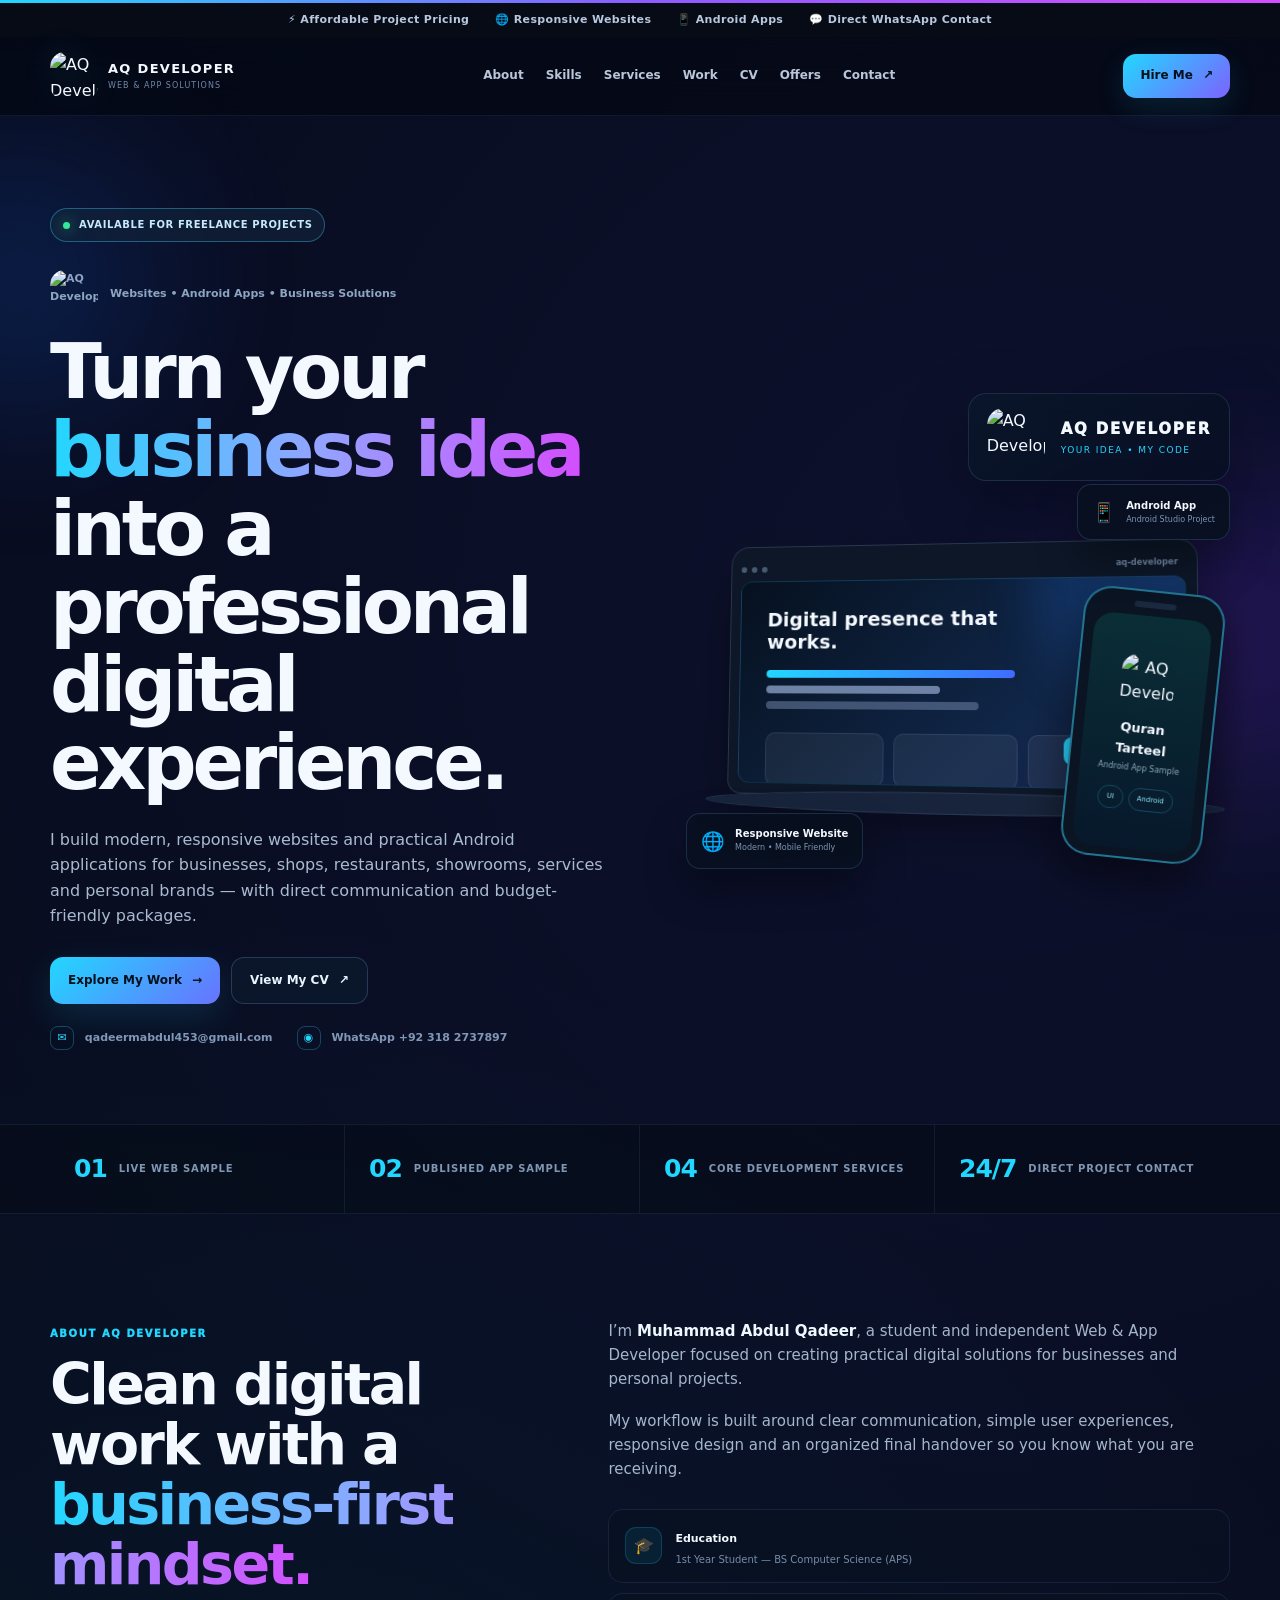
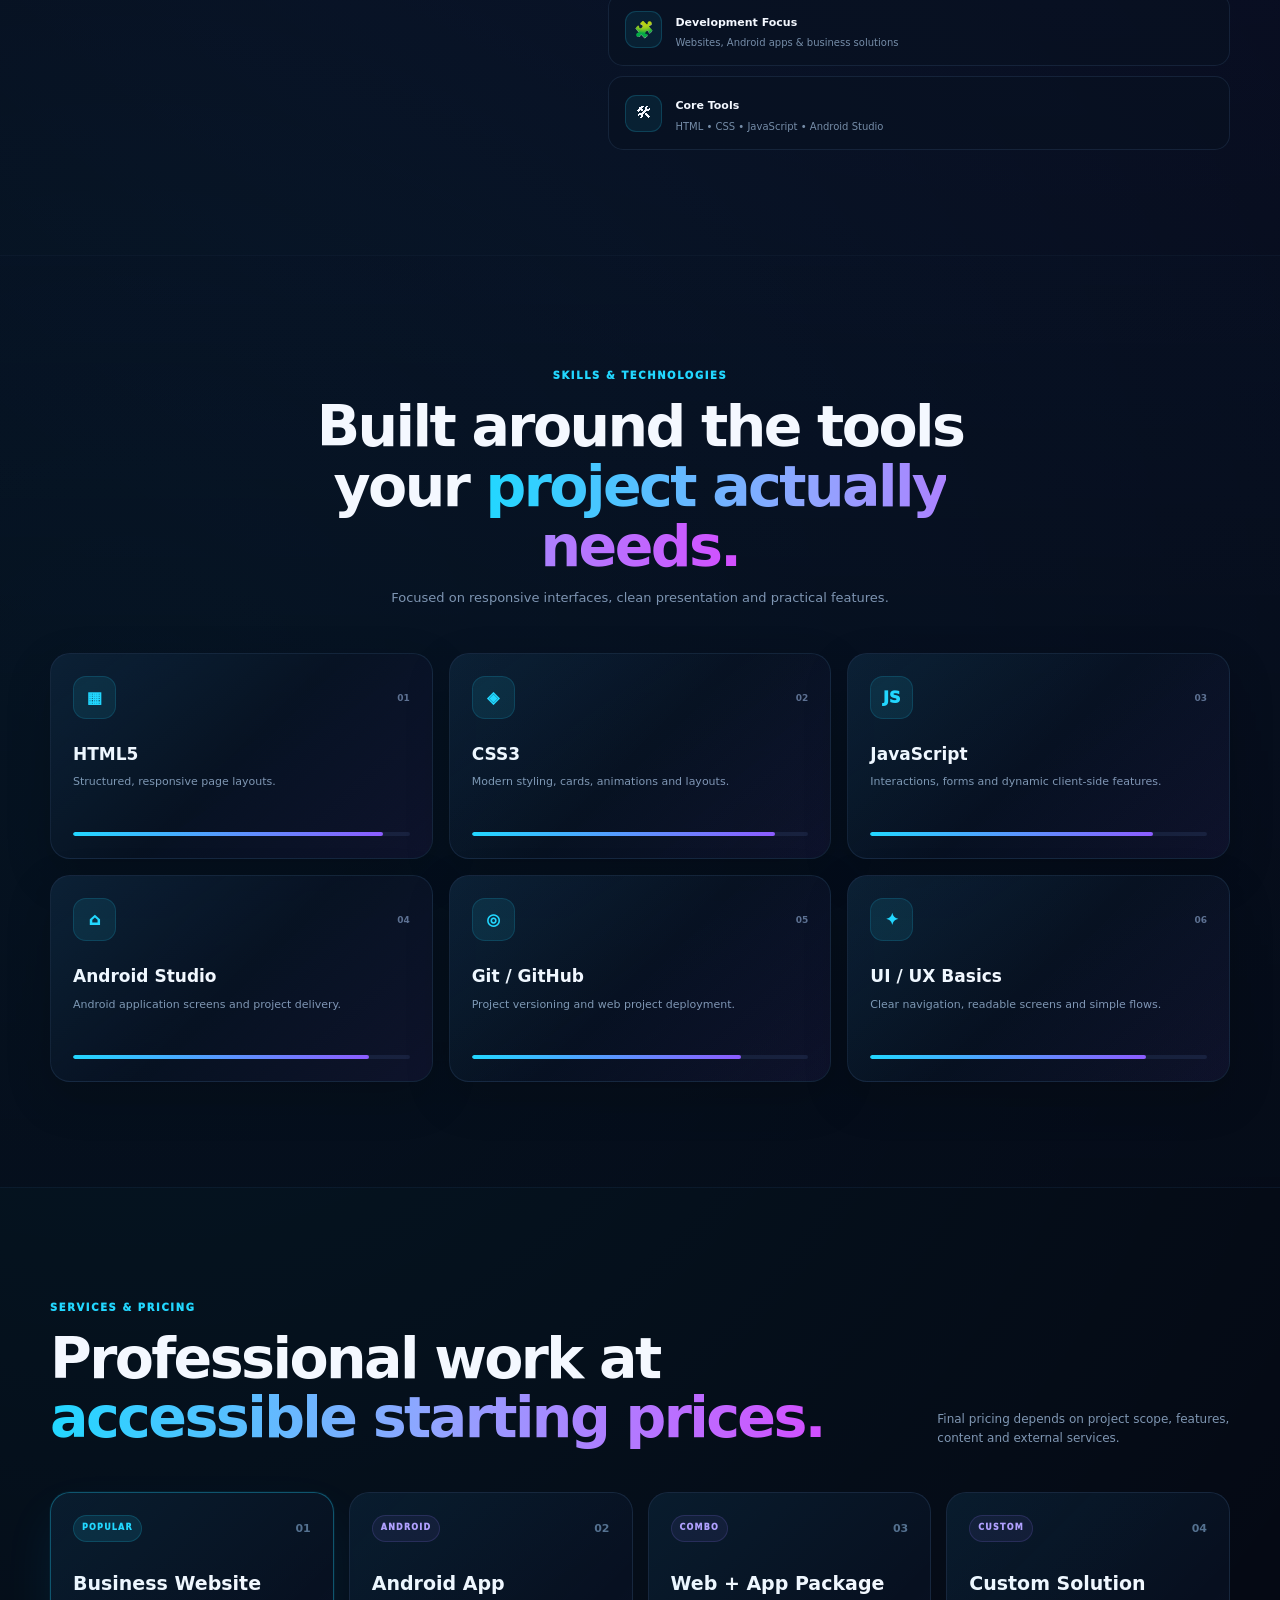
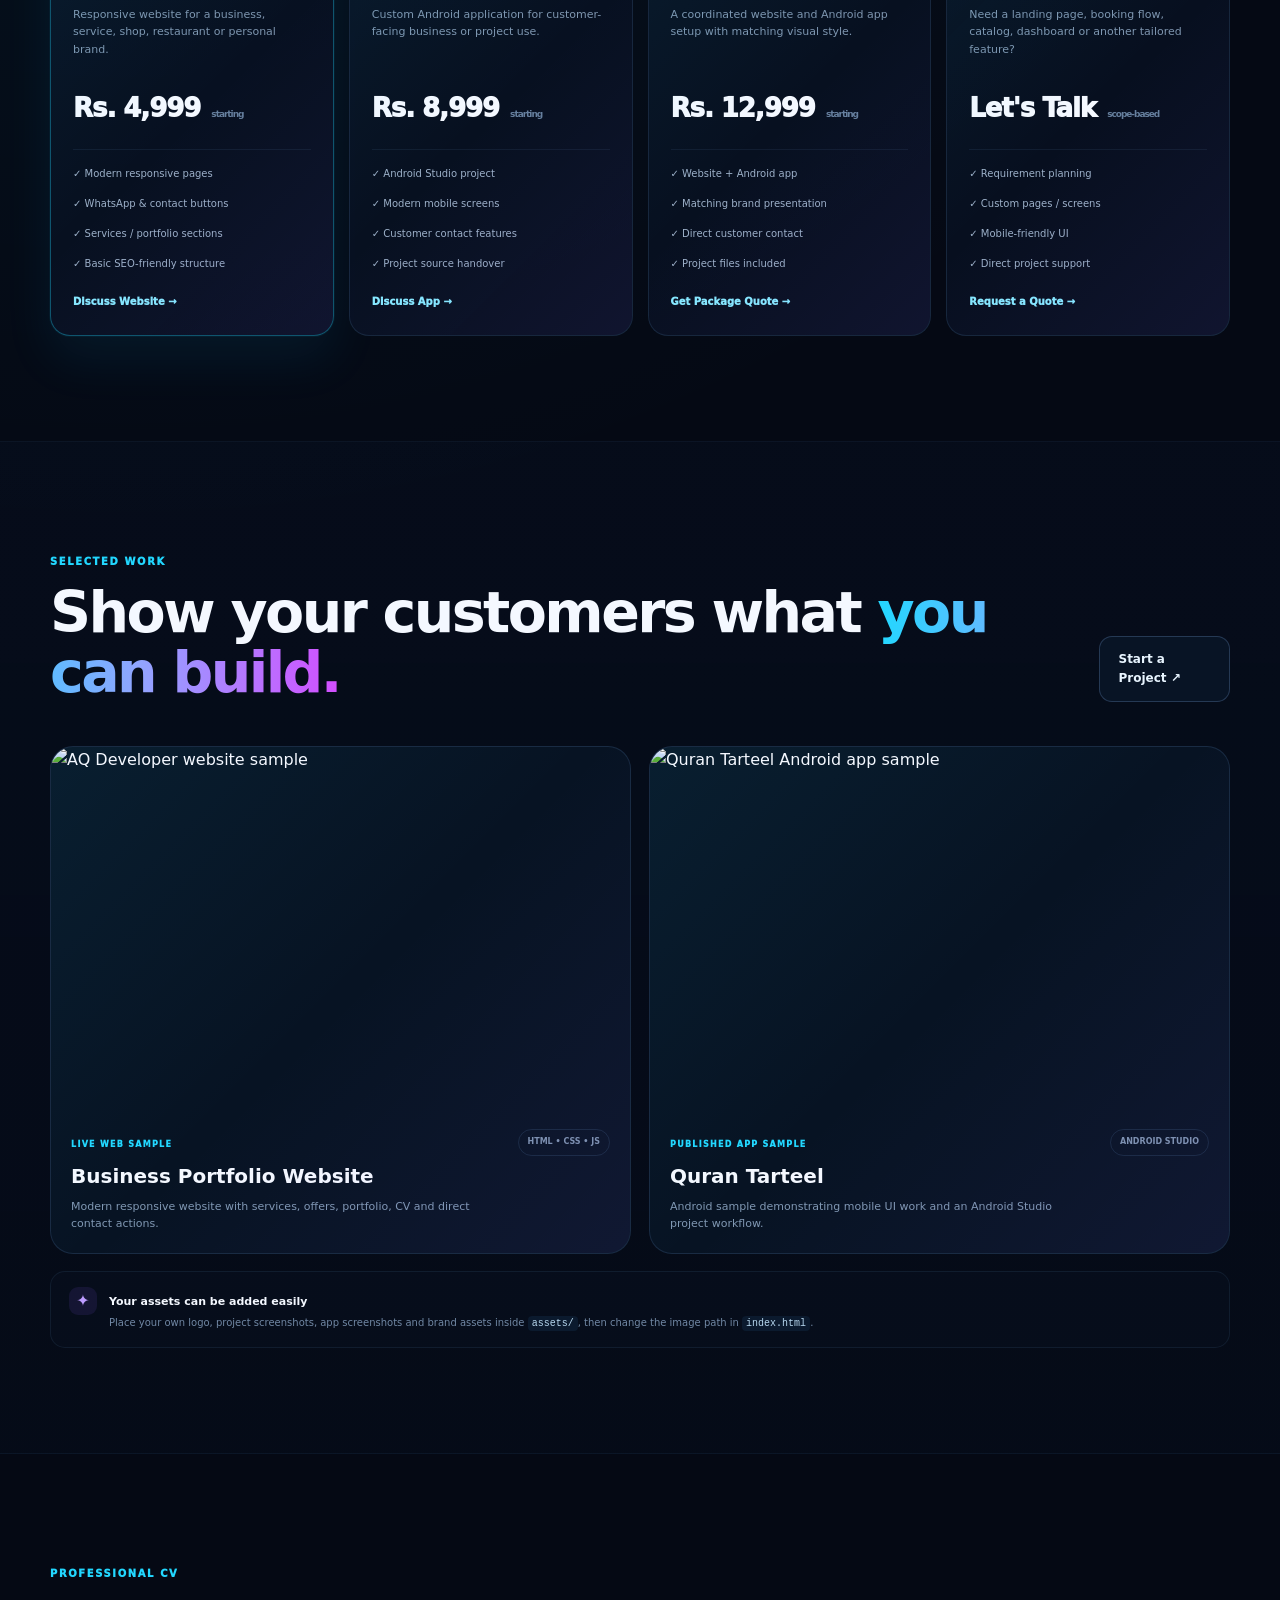
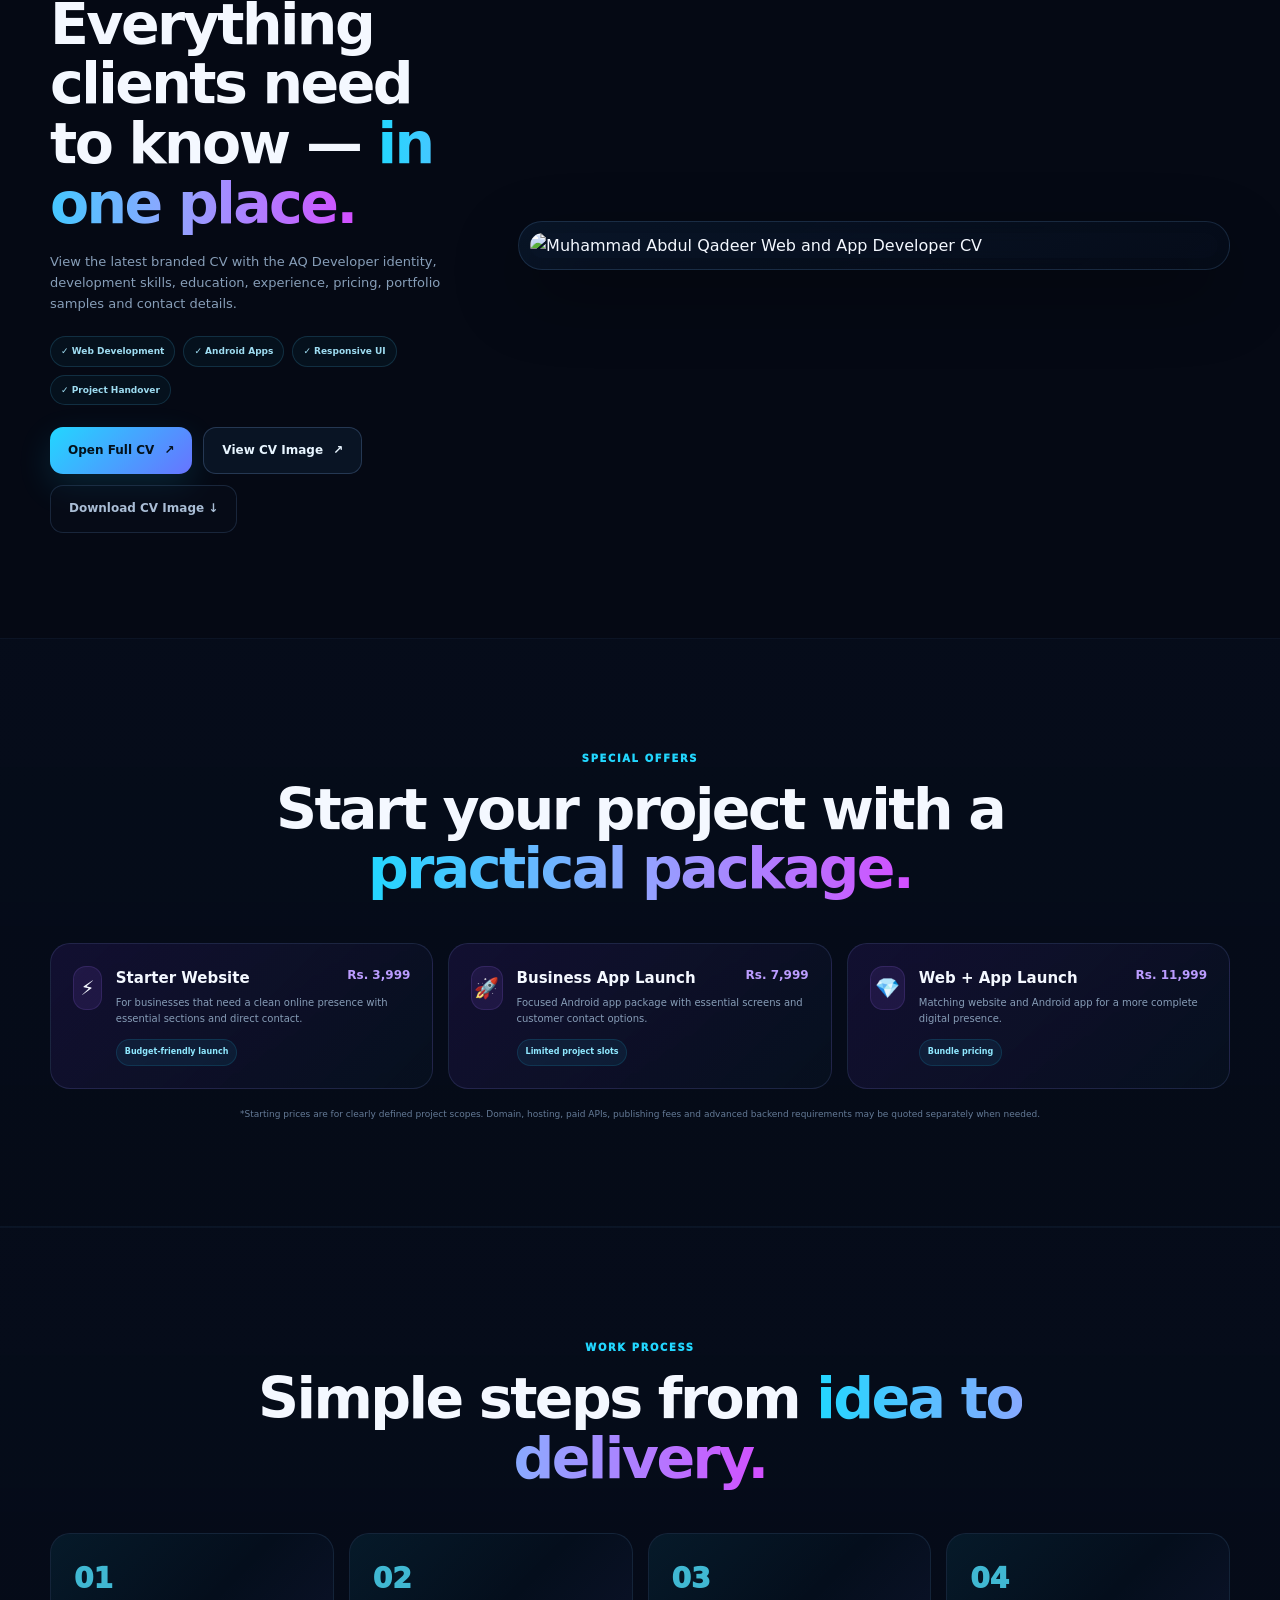
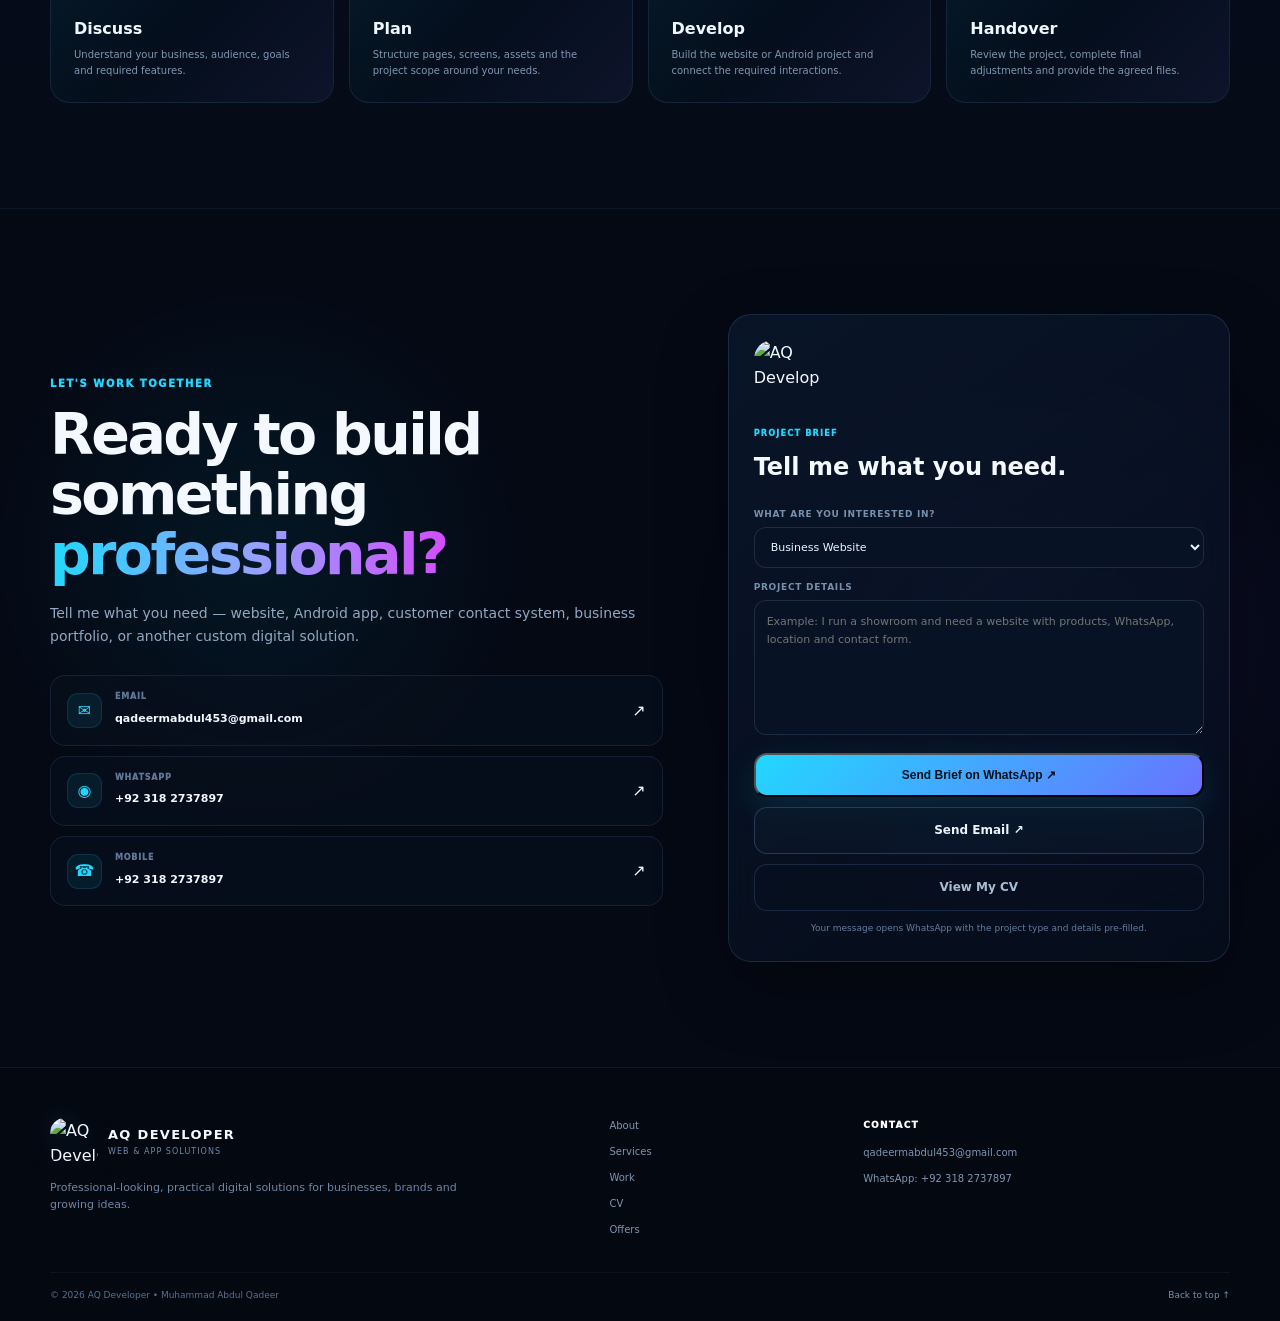
==== index.html @ 943f9ad9 "Add files via upload" ====
<!DOCTYPE html>
<html lang="en">
<head>
  <meta charset="UTF-8" />
  <meta name="viewport" content="width=device-width, initial-scale=1.0" />
  <meta name="description" content="Muhammad Abdul Qadeer — AQ Developer. Professional responsive websites and Android apps with affordable project packages and direct WhatsApp support." />
  <meta name="theme-color" content="#050914" />
  <meta property="og:title" content="AQ Developer | Web & App Development" />
  <meta property="og:description" content="Responsive websites, Android apps, business solutions and affordable project packages." />
  <title>AQ Developer | Web & App Development</title>
  <link rel="icon" type="image/svg+xml" href="assets/favicon.svg" />
  <link rel="stylesheet" href="styles.css" />
</head>
<body>
  <div class="ambient ambient-a"></div>
  <div class="ambient ambient-b"></div>

  <div class="top-strip">
    <div class="container top-strip-inner">
      <span>⚡ Affordable Project Pricing</span>
      <span>🌐 Responsive Websites</span>
      <span>📱 Android Apps</span>
      <span>💬 Direct WhatsApp Contact</span>
    </div>
  </div>

  <header class="site-header" id="top">
    <div class="container nav-wrap">
      <a class="brand" href="#top" aria-label="AQ Developer home">
        <img class="brand-logo" src="assets/aq-developer-logo.png" alt="AQ Developer logo" />
        <span class="brand-text"><strong>AQ DEVELOPER</strong><small>WEB & APP SOLUTIONS</small></span>
      </a>
      <button class="menu-toggle" id="menuToggle" aria-label="Open navigation" aria-expanded="false">☰</button>
      <nav class="nav" id="nav" aria-label="Primary navigation">
        <a href="#about">About</a>
        <a href="#skills">Skills</a>
        <a href="#services">Services</a>
        <a href="#work">Work</a>
        <a href="#cv">CV</a>
        <a href="#offers">Offers</a>
        <a href="#contact">Contact</a>
      </nav>
      <a class="nav-cta" href="https://wa.me/923182737897?text=Hello%20Muhammad%20Abdul%20Qadeer%2C%20I%20am%20interested%20in%20your%20web%20or%20app%20development%20services." target="_blank" rel="noopener">Hire Me <span>↗</span></a>
    </div>
  </header>

  <main>
    <section class="hero section-pad">
      <div class="container hero-grid">
        <div class="hero-copy reveal">
          <div class="eyebrow"><span class="status-dot"></span> Available for freelance projects</div>
          <div class="hero-brandline"><img src="assets/aq-developer-logo.png" alt="AQ Developer" /><span>Websites • Android Apps • Business Solutions</span></div>
          <h1>Turn your <span>business idea</span> into a professional digital experience.</h1>
          <p class="hero-text">I build modern, responsive websites and practical Android applications for businesses, shops, restaurants, showrooms, services and personal brands — with direct communication and budget-friendly packages.</p>
          <div class="hero-actions">
            <a class="btn btn-primary" href="#work">Explore My Work <span>→</span></a>
            <a class="btn btn-secondary" href="cv.html">View My CV <span>↗</span></a>
          </div>
          <div class="hero-contact-row">
            <a href="mailto:qadeermabdul453@gmail.com"><span class="mini-icon">✉</span> qadeermabdul453@gmail.com</a>
            <a href="https://wa.me/923182737897" target="_blank" rel="noopener"><span class="mini-icon">◉</span> WhatsApp +92 318 2737897</a>
          </div>
        </div>

        <div class="hero-visual reveal delay-1">
          <div class="hero-logo-card glass">
            <img src="assets/aq-developer-logo.png" alt="AQ Developer Logo" />
            <div><span>AQ DEVELOPER</span><small>YOUR IDEA • MY CODE</small></div>
          </div>
          <div class="device-stage">
            <div class="laptop">
              <div class="laptop-top"><span></span><span></span><span></span><b>aq-developer</b></div>
              <div class="laptop-screen">
                <div class="screen-heading">Digital presence that works.</div>
                <div class="screen-lines"><i></i><i></i><i></i></div>
                <div class="screen-cards"><b></b><b></b><b></b></div>
                <div class="screen-button">START PROJECT</div>
              </div>
            </div>
            <div class="phone">
              <div class="phone-speaker"></div>
              <div class="phone-screen">
                <img src="assets/aq-developer-logo.png" alt="AQ Developer" />
                <strong>Quran Tarteel</strong>
                <small>Android App Sample</small>
                <div class="phone-pills"><span>UI</span><span>Android</span></div>
              </div>
            </div>
          </div>
          <div class="floating-card fc-one"><span>🌐</span><div><b>Responsive Website</b><small>Modern • Mobile Friendly</small></div></div>
          <div class="floating-card fc-two"><span>📱</span><div><b>Android App</b><small>Android Studio Project</small></div></div>
        </div>
      </div>
    </section>

    <section class="quick-stats">
      <div class="container stat-grid">
        <div class="stat reveal"><strong>01</strong><span>Live Web Sample</span></div>
        <div class="stat reveal"><strong>02</strong><span>Published App Sample</span></div>
        <div class="stat reveal"><strong>04</strong><span>Core Development Services</span></div>
        <div class="stat reveal"><strong>24/7</strong><span>Direct Project Contact</span></div>
      </div>
    </section>

    <section class="section-pad" id="about">
      <div class="container split-grid">
        <div class="section-heading reveal">
          <span class="kicker">ABOUT AQ DEVELOPER</span>
          <h2>Clean digital work with a <span>business-first mindset.</span></h2>
        </div>
        <div class="about-copy reveal delay-1">
          <p>I’m <strong>Muhammad Abdul Qadeer</strong>, a student and independent Web & App Developer focused on creating practical digital solutions for businesses and personal projects.</p>
          <p>My workflow is built around clear communication, simple user experiences, responsive design and an organized final handover so you know what you are receiving.</p>
          <div class="mini-cards">
            <article><span>🎓</span><div><b>Education</b><small>1st Year Student — BS Computer Science (APS)</small></div></article>
            <article><span>🧩</span><div><b>Development Focus</b><small>Websites, Android apps & business solutions</small></div></article>
            <article><span>🛠</span><div><b>Core Tools</b><small>HTML • CSS • JavaScript • Android Studio</small></div></article>
          </div>
        </div>
      </div>
    </section>

    <section class="section-pad alt-section" id="skills">
      <div class="container">
        <div class="center-heading reveal"><span class="kicker">SKILLS & TECHNOLOGIES</span><h2>Built around the tools your <span>project actually needs.</span></h2><p>Focused on responsive interfaces, clean presentation and practical features.</p></div>
        <div class="tech-grid">
          <article class="tech-card reveal"><div class="tech-top"><span class="tech-symbol">▦</span><span class="tech-label">01</span></div><h3>HTML5</h3><p>Structured, responsive page layouts.</p><div class="progress"><span style="width:92%"></span></div></article>
          <article class="tech-card reveal delay-1"><div class="tech-top"><span class="tech-symbol">◈</span><span class="tech-label">02</span></div><h3>CSS3</h3><p>Modern styling, cards, animations and layouts.</p><div class="progress"><span style="width:90%"></span></div></article>
          <article class="tech-card reveal delay-2"><div class="tech-top"><span class="tech-symbol">JS</span><span class="tech-label">03</span></div><h3>JavaScript</h3><p>Interactions, forms and dynamic client-side features.</p><div class="progress"><span style="width:84%"></span></div></article>
          <article class="tech-card reveal"><div class="tech-top"><span class="tech-symbol">⌂</span><span class="tech-label">04</span></div><h3>Android Studio</h3><p>Android application screens and project delivery.</p><div class="progress"><span style="width:88%"></span></div></article>
          <article class="tech-card reveal delay-1"><div class="tech-top"><span class="tech-symbol">◎</span><span class="tech-label">05</span></div><h3>Git / GitHub</h3><p>Project versioning and web project deployment.</p><div class="progress"><span style="width:80%"></span></div></article>
          <article class="tech-card reveal delay-2"><div class="tech-top"><span class="tech-symbol">✦</span><span class="tech-label">06</span></div><h3>UI / UX Basics</h3><p>Clear navigation, readable screens and simple flows.</p><div class="progress"><span style="width:82%"></span></div></article>
        </div>
      </div>
    </section>

    <section class="section-pad" id="services">
      <div class="container">
        <div class="section-row reveal"><div><span class="kicker">SERVICES & PRICING</span><h2>Professional work at <span>accessible starting prices.</span></h2></div><p>Final pricing depends on project scope, features, content and external services.</p></div>
        <div class="pricing-grid">
          <article class="price-card featured reveal"><div class="price-top"><span class="price-badge">POPULAR</span><div class="service-number">01</div></div><h3>Business Website</h3><p>Responsive website for a business, service, shop, restaurant or personal brand.</p><div class="price">Rs. 4,999 <small>starting</small></div><ul><li>✓ Modern responsive pages</li><li>✓ WhatsApp & contact buttons</li><li>✓ Services / portfolio sections</li><li>✓ Basic SEO-friendly structure</li></ul><a class="text-link" href="#contact">Discuss Website →</a></article>
          <article class="price-card reveal delay-1"><div class="price-top"><span class="price-badge neutral">ANDROID</span><div class="service-number">02</div></div><h3>Android App</h3><p>Custom Android application for customer-facing business or project use.</p><div class="price">Rs. 8,999 <small>starting</small></div><ul><li>✓ Android Studio project</li><li>✓ Modern mobile screens</li><li>✓ Customer contact features</li><li>✓ Project source handover</li></ul><a class="text-link" href="#contact">Discuss App →</a></article>
          <article class="price-card reveal delay-2"><div class="price-top"><span class="price-badge neutral">COMBO</span><div class="service-number">03</div></div><h3>Web + App Package</h3><p>A coordinated website and Android app setup with matching visual style.</p><div class="price">Rs. 12,999 <small>starting</small></div><ul><li>✓ Website + Android app</li><li>✓ Matching brand presentation</li><li>✓ Direct customer contact</li><li>✓ Project files included</li></ul><a class="text-link" href="#contact">Get Package Quote →</a></article>
          <article class="price-card reveal"><div class="price-top"><span class="price-badge neutral">CUSTOM</span><div class="service-number">04</div></div><h3>Custom Solution</h3><p>Need a landing page, booking flow, catalog, dashboard or another tailored feature?</p><div class="price">Let's Talk <small>scope-based</small></div><ul><li>✓ Requirement planning</li><li>✓ Custom pages / screens</li><li>✓ Mobile-friendly UI</li><li>✓ Direct project support</li></ul><a class="text-link" href="#contact">Request a Quote →</a></article>
        </div>
      </div>
    </section>

    <section class="section-pad alt-section" id="work">
      <div class="container">
        <div class="section-row reveal"><div><span class="kicker">SELECTED WORK</span><h2>Show your customers what <span>you can build.</span></h2></div><a class="btn btn-secondary" href="#contact">Start a Project ↗</a></div>
        <div class="project-grid">
          <article class="project-card reveal">
            <div class="project-art"><img src="assets/web-project-placeholder.svg" alt="AQ Developer website sample" /><div class="project-overlay"><a href="https://aqkhan545.github.io/" target="_blank" rel="noopener">Open Live Website ↗</a></div></div>
            <div class="project-body"><div><span class="project-label">LIVE WEB SAMPLE</span><h3>Business Portfolio Website</h3><p>Modern responsive website with services, offers, portfolio, CV and direct contact actions.</p></div><span class="project-chip">HTML • CSS • JS</span></div>
          </article>
          <article class="project-card reveal delay-1">
            <div class="project-art"><img src="assets/app-project-placeholder.svg" alt="Quran Tarteel Android app sample" /><div class="project-overlay"><a href="https://apkpure.com/quran-tarteel/com.qurantarteel" target="_blank" rel="noopener">View App Sample ↗</a></div></div>
            <div class="project-body"><div><span class="project-label">PUBLISHED APP SAMPLE</span><h3>Quran Tarteel</h3><p>Android sample demonstrating mobile UI work and an Android Studio project workflow.</p></div><span class="project-chip">ANDROID STUDIO</span></div>
          </article>
        </div>
        <div class="asset-note reveal"><span>✦</span><div><strong>Your assets can be added easily</strong><p>Place your own logo, project screenshots, app screenshots and brand assets inside <code>assets/</code>, then change the image path in <code>index.html</code>.</p></div></div>
      </div>
    </section>

    <section class="section-pad" id="cv">
      <div class="container cv-feature-grid">
        <div class="cv-copy reveal">
          <span class="kicker">PROFESSIONAL CV</span>
          <h2>Everything clients need to know — <span>in one place.</span></h2>
          <p>View the latest branded CV with the AQ Developer identity, development skills, education, experience, pricing, portfolio samples and contact details.</p>
          <div class="cv-badges"><span>✓ Web Development</span><span>✓ Android Apps</span><span>✓ Responsive UI</span><span>✓ Project Handover</span></div>
          <div class="hero-actions"><a class="btn btn-primary" href="cv.html">Open Full CV <span>↗</span></a><a class="btn btn-secondary" href="assets/AQ-Developer-CV.png" target="_blank" rel="noopener">View CV Image <span>↗</span></a><a class="btn btn-ghost cv-download" href="assets/AQ-Developer-CV.png" data-cv-fallback>Download CV Image ↓</a></div>
        </div>
        <div class="cv-frame glass reveal delay-1"><img src="assets/AQ-Developer-CV.png" alt="Muhammad Abdul Qadeer Web and App Developer CV" /></div>
      </div>
    </section>

    <section class="section-pad alt-section" id="offers">
      <div class="container">
        <div class="center-heading reveal"><span class="kicker">SPECIAL OFFERS</span><h2>Start your project with a <span>practical package.</span></h2></div>
        <div class="offer-grid">
          <article class="offer-card reveal"><span class="offer-icon">⚡</span><div><div class="offer-title"><h3>Starter Website</h3><strong>Rs. 3,999</strong></div><p>For businesses that need a clean online presence with essential sections and direct contact.</p><span class="save-pill">Budget-friendly launch</span></div></article>
          <article class="offer-card reveal delay-1"><span class="offer-icon">🚀</span><div><div class="offer-title"><h3>Business App Launch</h3><strong>Rs. 7,999</strong></div><p>Focused Android app package with essential screens and customer contact options.</p><span class="save-pill">Limited project slots</span></div></article>
          <article class="offer-card reveal delay-2"><span class="offer-icon">💎</span><div><div class="offer-title"><h3>Web + App Launch</h3><strong>Rs. 11,999</strong></div><p>Matching website and Android app for a more complete digital presence.</p><span class="save-pill">Bundle pricing</span></div></article>
        </div>
        <p class="pricing-note reveal">*Starting prices are for clearly defined project scopes. Domain, hosting, paid APIs, publishing fees and advanced backend requirements may be quoted separately when needed.</p>
      </div>
    </section>

    <section class="section-pad alt-section process-section">
      <div class="container">
        <div class="center-heading reveal"><span class="kicker">WORK PROCESS</span><h2>Simple steps from <span>idea to delivery.</span></h2></div>
        <div class="process-grid">
          <div class="process-step reveal"><span>01</span><h3>Discuss</h3><p>Understand your business, audience, goals and required features.</p></div>
          <div class="process-step reveal delay-1"><span>02</span><h3>Plan</h3><p>Structure pages, screens, assets and the project scope around your needs.</p></div>
          <div class="process-step reveal delay-2"><span>03</span><h3>Develop</h3><p>Build the website or Android project and connect the required interactions.</p></div>
          <div class="process-step reveal"><span>04</span><h3>Handover</h3><p>Review the project, complete final adjustments and provide the agreed files.</p></div>
        </div>
      </div>
    </section>

    <section class="section-pad contact-section" id="contact">
      <div class="container contact-grid">
        <div class="contact-copy reveal">
          <span class="kicker">LET'S WORK TOGETHER</span>
          <h2>Ready to build something <span>professional?</span></h2>
          <p>Tell me what you need — website, Android app, customer contact system, business portfolio, or another custom digital solution.</p>
          <div class="contact-actions">
            <a class="contact-card" href="mailto:qadeermabdul453@gmail.com?subject=Web%20%2F%20App%20Development%20Project"><span class="contact-icon">✉</span><div><small>EMAIL</small><strong>qadeermabdul453@gmail.com</strong></div><span>↗</span></a>
            <a class="contact-card" href="https://wa.me/923182737897?text=Hello%20Muhammad%20Abdul%20Qadeer%2C%20I%20want%20to%20discuss%20a%20web%20or%20Android%20app%20project." target="_blank" rel="noopener"><span class="contact-icon">◉</span><div><small>WHATSAPP</small><strong>+92 318 2737897</strong></div><span>↗</span></a>
            <a class="contact-card" href="tel:+923182737897"><span class="contact-icon">☎</span><div><small>MOBILE</small><strong>+92 318 2737897</strong></div><span>↗</span></a>
          </div>
        </div>
        <div class="contact-panel glass reveal delay-1">
          <div class="panel-logo"><img src="assets/aq-developer-logo.png" alt="AQ Developer" /></div>
          <span class="panel-tag">PROJECT BRIEF</span>
          <h3>Tell me what you need.</h3>
          <label for="projectType">What are you interested in?</label>
          <select id="projectType"><option>Business Website</option><option>Android App</option><option>Web + App Package</option><option>Custom Business Solution</option></select>
          <label for="projectMessage">Project details</label>
          <textarea id="projectMessage" rows="6" placeholder="Example: I run a showroom and need a website with products, WhatsApp, location and contact form."></textarea>
          <button class="btn btn-primary wide" id="sendWhatsApp">Send Brief on WhatsApp ↗</button>
          <a class="btn btn-secondary wide" href="mailto:qadeermabdul453@gmail.com?subject=Project%20Inquiry">Send Email ↗</a>
          <a class="btn btn-ghost wide" href="cv.html">View My CV</a>
          <p class="form-note">Your message opens WhatsApp with the project type and details pre-filled.</p>
        </div>
      </div>
    </section>
  </main>

  <footer class="site-footer">
    <div class="container footer-grid">
      <div><a class="brand" href="#top"><img class="brand-logo" src="assets/aq-developer-logo.png" alt="AQ Developer logo" /><span class="brand-text"><strong>AQ DEVELOPER</strong><small>WEB & APP SOLUTIONS</small></span></a><p>Professional-looking, practical digital solutions for businesses, brands and growing ideas.</p></div>
      <div class="footer-links"><a href="#about">About</a><a href="#services">Services</a><a href="#work">Work</a><a href="#cv">CV</a><a href="#offers">Offers</a></div>
      <div class="footer-contact"><span>CONTACT</span><a href="mailto:qadeermabdul453@gmail.com">qadeermabdul453@gmail.com</a><a href="https://wa.me/923182737897" target="_blank" rel="noopener">WhatsApp: +92 318 2737897</a></div>
    </div>
    <div class="container footer-bottom"><span>© <span id="year"></span> AQ Developer • Muhammad Abdul Qadeer</span><a href="#top">Back to top ↑</a></div>
  </footer>

  <script src="script.js"></script>
<script src="assets/cv-download.js"></script>
</body>
</html>
---- styles.css ----
:root{
  --bg:#050914;--bg2:#081225;--panel:rgba(9,19,37,.78);--panel2:#0b1730;--text:#f4f8ff;--muted:#9db0ca;--line:rgba(110,143,190,.2);--line-strong:rgba(70,210,255,.36);--cyan:#22d7ff;--blue:#2477ff;--purple:#8c5cff;--pink:#d34eff;--green:#35e69b;--container:1180px;--radius:24px;--shadow:0 25px 70px rgba(0,0,0,.32)
}
*{box-sizing:border-box;margin:0;padding:0}
html{scroll-behavior:smooth}
body{font-family:Inter,ui-sans-serif,system-ui,-apple-system,BlinkMacSystemFont,"Segoe UI",sans-serif;background:radial-gradient(circle at 80% 8%,rgba(75,82,255,.11),transparent 28%),radial-gradient(circle at 10% 30%,rgba(0,215,255,.07),transparent 26%),var(--bg);color:var(--text);line-height:1.6;overflow-x:hidden}
body:before{content:"";position:fixed;inset:0;pointer-events:none;background-image:linear-gradient(rgba(255,255,255,.02) 1px,transparent 1px),linear-gradient(90deg,rgba(255,255,255,.02) 1px,transparent 1px);background-size:52px 52px;mask-image:linear-gradient(to bottom,rgba(0,0,0,.35),transparent 75%)}
a{color:inherit}img{max-width:100%;display:block}.container{width:min(var(--container),calc(100% - 36px));margin:0 auto}.section-pad{padding:105px 0;position:relative}.alt-section{background:linear-gradient(180deg,rgba(8,19,38,.36),rgba(6,13,27,.55));border-top:1px solid rgba(87,141,213,.07);border-bottom:1px solid rgba(87,141,213,.07)}
.ambient{position:fixed;border-radius:999px;filter:blur(80px);opacity:.18;pointer-events:none;z-index:-1}.ambient-a{width:280px;height:280px;background:#176bff;top:140px;left:-120px}.ambient-b{width:320px;height:320px;background:#7b2fff;right:-120px;top:480px}
.top-strip{border-top:3px solid transparent;border-image:linear-gradient(90deg,var(--cyan),var(--purple),var(--pink)) 1;background:#060b16}.top-strip-inner{min-height:34px;display:flex;align-items:center;justify-content:center;gap:26px;color:#b7c8df;font-size:11px;font-weight:800;letter-spacing:.03em}.top-strip span{white-space:nowrap}
.site-header{position:sticky;top:0;z-index:50;background:rgba(5,9,20,.76);backdrop-filter:blur(18px);border-bottom:1px solid rgba(92,129,178,.13)}.nav-wrap{min-height:78px;display:flex;align-items:center;gap:22px}.brand{display:flex;align-items:center;gap:10px;text-decoration:none;min-width:205px}.brand-logo{width:48px;height:48px;object-fit:contain;border-radius:15px;filter:drop-shadow(0 0 14px rgba(34,215,255,.18))}.brand-text{display:grid;gap:0}.brand-text strong{font-size:13px;letter-spacing:.1em}.brand-text small{color:#6f88aa;font-size:8px;letter-spacing:.13em}.nav{display:flex;align-items:center;justify-content:center;gap:22px;flex:1}.nav a{color:#bac7da;text-decoration:none;font-size:12px;font-weight:800;position:relative;padding:29px 0}.nav a:after{content:"";position:absolute;left:0;bottom:17px;width:0;height:2px;border-radius:8px;background:linear-gradient(90deg,var(--cyan),var(--purple));transition:.25s}.nav a:hover{color:#fff}.nav a:hover:after{width:100%}.nav-cta,.btn{border-radius:13px;text-decoration:none;font-weight:900;font-size:12px;display:inline-flex;align-items:center;justify-content:center;gap:10px;transition:.25s}.nav-cta{padding:12px 17px;background:linear-gradient(135deg,var(--cyan),#7c63ff);color:#04111d;box-shadow:0 10px 30px rgba(34,215,255,.12)}.nav-cta:hover,.btn:hover{transform:translateY(-2px)}.menu-toggle{display:none;margin-left:auto;background:none;border:1px solid var(--line-strong);color:#fff;border-radius:10px;padding:10px 12px}
.hero{padding-top:92px;padding-bottom:74px;overflow:hidden}.hero-grid{display:grid;grid-template-columns:1.02fr .98fr;gap:70px;align-items:center}.hero-copy{position:relative}.eyebrow{display:inline-flex;align-items:center;gap:9px;padding:8px 12px;border:1px solid var(--line-strong);background:rgba(18,35,58,.68);border-radius:999px;color:#c5eafa;font-size:10px;font-weight:900;letter-spacing:.06em;text-transform:uppercase}.status-dot{width:7px;height:7px;border-radius:50%;background:var(--green);box-shadow:0 0 15px rgba(53,230,155,.9)}.hero-brandline{display:flex;align-items:center;gap:12px;margin:28px 0 15px;color:#8ea5c1;font-size:11px;font-weight:800}.hero-brandline img{width:48px;height:48px;border-radius:15px;object-fit:contain}.hero h1{font-size:clamp(46px,6vw,76px);line-height:1.03;letter-spacing:-.055em;max-width:760px}.hero h1 span,.section-heading h2 span,.center-heading h2 span,.section-row h2 span,.cv-copy h2 span,.contact-copy h2 span{background:linear-gradient(90deg,var(--cyan),#92a4ff 50%,var(--pink));-webkit-background-clip:text;background-clip:text;color:transparent}.hero-text{max-width:720px;color:#a9bbd0;font-size:16px;margin:24px 0 28px}.hero-actions{display:flex;flex-wrap:wrap;gap:11px}.btn{padding:13px 18px}.btn-primary{background:linear-gradient(135deg,var(--cyan),#6873ff);color:#03111b;box-shadow:0 12px 34px rgba(28,208,255,.14)}.btn-secondary{border:1px solid rgba(103,141,191,.3);color:#e8f5ff;background:rgba(12,25,44,.72)}.btn-ghost{border:1px solid rgba(108,147,197,.2);color:#a9bdd5;background:rgba(9,17,32,.36)}.hero-contact-row{display:flex;flex-wrap:wrap;gap:15px 24px;margin-top:22px}.hero-contact-row a{color:#8098b7;text-decoration:none;font-size:11px;font-weight:800}.hero-contact-row a:hover{color:#d7f6ff}.mini-icon{display:inline-flex;width:24px;height:24px;align-items:center;justify-content:center;border:1px solid rgba(54,215,255,.28);border-radius:8px;color:var(--cyan);margin-right:7px}.hero-visual{min-height:530px;position:relative;display:flex;flex-direction:column;justify-content:center}.glass{background:linear-gradient(145deg,rgba(10,23,43,.86),rgba(6,14,29,.69));border:1px solid rgba(102,153,205,.19);box-shadow:var(--shadow);backdrop-filter:blur(14px)}.hero-logo-card{display:flex;align-items:center;gap:16px;padding:14px 18px;border-radius:18px;width:max-content;max-width:100%;margin:0 0 25px auto}.hero-logo-card img{width:58px;height:58px;object-fit:contain;border-radius:17px}.hero-logo-card span{font-size:15px;font-weight:950;letter-spacing:.12em}.hero-logo-card small{display:block;color:var(--cyan);font-size:9px;letter-spacing:.16em;margin-top:2px}.device-stage{position:relative;height:360px}.laptop{position:absolute;left:6%;right:7%;top:36px;height:255px;border-radius:19px 19px 14px 14px;padding:10px;background:#0d1728;border:1px solid rgba(116,151,190,.25);box-shadow:0 25px 60px rgba(0,0,0,.42);transform:perspective(900px) rotateY(-8deg) rotateX(3deg)}.laptop:after{content:"";position:absolute;left:-5%;right:-5%;bottom:-18px;height:20px;border-radius:50%;background:#17243b;border:1px solid rgba(111,147,189,.2)}.laptop-top{height:25px;display:flex;align-items:center;gap:5px;color:#7187a5;font-size:8px}.laptop-top span{width:6px;height:6px;border-radius:50%;background:#475a72}.laptop-top b{margin-left:auto;margin-right:8px;font-size:8px;color:#7187a5}.laptop-screen{height:208px;border-radius:12px;background:linear-gradient(135deg,#06111f,#102648 65%,#17234c);padding:28px;position:relative;overflow:hidden;border:1px solid rgba(42,215,255,.15)}.laptop-screen:before{content:"";position:absolute;width:240px;height:240px;border-radius:50%;background:rgba(37,122,255,.18);filter:blur(25px);right:-90px;top:-120px}.screen-heading{font-size:20px;font-weight:900;max-width:260px;line-height:1.15}.screen-lines{margin-top:17px;display:grid;gap:8px}.screen-lines i{height:8px;border-radius:999px;background:#6e82a6}.screen-lines i:nth-child(1){width:65%;background:linear-gradient(90deg,var(--cyan),#406cff)}.screen-lines i:nth-child(2){width:46%}.screen-lines i:nth-child(3){width:56%;opacity:.55}.screen-cards{display:flex;gap:10px;margin-top:24px}.screen-cards b{display:block;height:54px;flex:1;border-radius:10px;background:rgba(255,255,255,.06);border:1px solid rgba(129,164,207,.16)}.screen-button{position:absolute;right:24px;bottom:22px;padding:7px 12px;border-radius:8px;background:linear-gradient(90deg,var(--cyan),var(--purple));color:#04111c;font-size:8px;font-weight:950}.phone{position:absolute;right:3%;bottom:6px;width:142px;height:270px;padding:10px;border-radius:28px;background:#0a1422;border:2px solid rgba(59,213,255,.5);box-shadow:0 20px 45px rgba(0,0,0,.5);transform:rotate(6deg)}.phone-speaker{width:42px;height:6px;border-radius:8px;background:#1a2940;margin:0 auto 8px}.phone-screen{height:234px;border-radius:20px;background:linear-gradient(180deg,#0a2e36,#07182b);display:flex;flex-direction:column;align-items:center;justify-content:center;padding:16px;text-align:center}.phone-screen img{width:54px;height:54px;border-radius:16px;object-fit:contain;margin-bottom:10px}.phone-screen strong{font-size:13px}.phone-screen small{color:#8ca9bd;font-size:8px;margin-top:3px}.phone-pills{display:flex;gap:5px;margin-top:12px}.phone-pills span{font-size:7px;padding:5px 8px;border-radius:999px;border:1px solid rgba(56,217,255,.23);color:#8feeff}.floating-card{position:absolute;display:flex;align-items:center;gap:10px;padding:12px 14px;border-radius:14px;background:rgba(7,16,31,.88);border:1px solid rgba(89,147,198,.23);box-shadow:0 20px 40px rgba(0,0,0,.35);backdrop-filter:blur(13px)}.floating-card>span{font-size:19px}.floating-card b{display:block;font-size:10px}.floating-card small{display:block;font-size:8px;color:#7d94b1}.fc-one{left:0;bottom:25px}.fc-two{right:0;top:120px}.quick-stats{border-top:1px solid rgba(93,130,178,.14);border-bottom:1px solid rgba(93,130,178,.14);background:rgba(6,12,24,.62)}.stat-grid{display:grid;grid-template-columns:repeat(4,1fr)}.stat{display:flex;align-items:center;gap:12px;padding:24px;border-right:1px solid rgba(93,130,178,.14)}.stat:last-child{border-right:0}.stat strong{font-size:25px;color:var(--cyan);letter-spacing:-.04em}.stat span{font-size:10px;color:#8096b3;font-weight:800;text-transform:uppercase;letter-spacing:.08em}
.kicker{display:inline-block;color:var(--cyan);font-size:10px;font-weight:950;letter-spacing:.16em;margin-bottom:13px}.section-heading h2,.center-heading h2,.section-row h2,.cv-copy h2,.contact-copy h2{font-size:clamp(38px,4.7vw,57px);line-height:1.05;letter-spacing:-.045em}.split-grid{display:grid;grid-template-columns:.88fr 1.12fr;gap:70px}.about-copy>p{color:#a4b6cc;font-size:15px;margin-bottom:18px;max-width:680px}.about-copy strong{color:#eef8ff}.mini-cards{display:grid;gap:10px;margin-top:28px}.mini-cards article{display:flex;align-items:center;gap:13px;padding:14px 16px;border:1px solid rgba(93,131,179,.17);border-radius:15px;background:rgba(8,17,32,.53)}.mini-cards article>span{width:37px;height:37px;display:grid;place-items:center;border-radius:11px;background:rgba(34,215,255,.08);border:1px solid rgba(34,215,255,.18)}.mini-cards b{font-size:11px}.mini-cards small{display:block;color:#768da8;font-size:10px;margin-top:2px}
.center-heading{text-align:center;max-width:780px;margin:0 auto 44px}.center-heading p{color:#7e95b2;font-size:13px;margin-top:12px}.tech-grid{display:grid;grid-template-columns:repeat(3,1fr);gap:16px}.tech-card,.price-card,.offer-card,.project-card,.process-step{position:relative;overflow:hidden}.tech-card{padding:22px;border:1px solid rgba(93,141,196,.17);border-radius:20px;background:linear-gradient(145deg,rgba(11,23,43,.88),rgba(6,14,28,.72));box-shadow:0 16px 45px rgba(0,0,0,.2)}.tech-card:before,.price-card:before,.project-card:before,.process-step:before{content:"";position:absolute;inset:0;background:linear-gradient(135deg,rgba(34,215,255,.06),transparent 50%,rgba(140,92,255,.07));pointer-events:none}.tech-top{display:flex;justify-content:space-between;align-items:center}.tech-symbol{width:43px;height:43px;display:grid;place-items:center;border-radius:13px;background:rgba(32,215,255,.09);color:var(--cyan);font-weight:950;border:1px solid rgba(32,215,255,.15)}.tech-label{color:#5c7290;font-size:9px;font-weight:900}.tech-card h3{font-size:17px;margin-top:22px}.tech-card p{color:#7f97b3;font-size:11px;min-height:42px;margin-top:5px}.progress{height:4px;border-radius:999px;background:#111e33;margin-top:17px;overflow:hidden}.progress span{display:block;height:100%;background:linear-gradient(90deg,var(--cyan),var(--purple));border-radius:999px}
.section-row{display:flex;align-items:flex-end;justify-content:space-between;gap:30px;margin-bottom:44px}.section-row>p{max-width:390px;color:#7f96b2;font-size:12px}.pricing-grid{display:grid;grid-template-columns:repeat(4,1fr);gap:15px}.price-card{padding:22px;border:1px solid rgba(93,140,193,.19);border-radius:20px;background:rgba(9,19,36,.72)}.price-card.featured{border-color:rgba(34,215,255,.35);box-shadow:0 0 0 1px rgba(34,215,255,.05),0 24px 50px rgba(20,183,255,.08)}.price-top{display:flex;justify-content:space-between;align-items:center}.price-badge{font-size:8px;font-weight:950;letter-spacing:.15em;padding:6px 8px;border-radius:999px;background:rgba(34,215,255,.11);color:var(--cyan);border:1px solid rgba(34,215,255,.17)}.price-badge.neutral{background:rgba(153,114,255,.08);color:#b79eff;border-color:rgba(153,114,255,.16)}.service-number{font-size:11px;color:#55708f;font-weight:900}.price-card h3{font-size:19px;margin-top:26px}.price-card p{color:#7f96b0;font-size:11px;min-height:62px;margin-top:7px}.price{font-size:26px;font-weight:950;letter-spacing:-.04em;margin:20px 0}.price small{font-size:9px;color:#66809e;font-weight:800;margin-left:3px}.price-card ul{list-style:none;display:grid;gap:9px;border-top:1px solid rgba(88,124,164,.13);padding-top:16px;min-height:128px}.price-card li{font-size:10px;color:#9db1c9}.text-link{display:inline-flex;margin-top:17px;color:#86e9ff;text-decoration:none;font-size:10px;font-weight:950}.text-link:hover{color:#fff}
.project-grid{display:grid;grid-template-columns:repeat(2,1fr);gap:18px}.project-card{border:1px solid rgba(96,142,195,.2);border-radius:23px;background:#071323;overflow:hidden}.project-art{aspect-ratio:1.6;position:relative;overflow:hidden}.project-art img{width:100%;height:100%;object-fit:cover;transition:transform .5s}.project-card:hover .project-art img{transform:scale(1.03)}.project-overlay{position:absolute;inset:0;display:grid;place-items:center;background:rgba(2,8,18,.52);opacity:0;transition:.28s}.project-card:hover .project-overlay{opacity:1}.project-overlay a{padding:11px 15px;border-radius:12px;background:linear-gradient(135deg,var(--cyan),#795fff);color:#02101c;text-decoration:none;font-size:10px;font-weight:950}.project-body{padding:20px;display:flex;align-items:flex-start;justify-content:space-between;gap:20px}.project-label{color:var(--cyan);font-size:8px;font-weight:950;letter-spacing:.16em}.project-body h3{font-size:20px;margin-top:5px}.project-body p{color:#8098b3;font-size:11px;margin-top:6px;max-width:520px}.project-chip{padding:6px 9px;border:1px solid rgba(94,139,190,.18);border-radius:999px;color:#7e94af;font-size:8px;font-weight:900;white-space:nowrap}.asset-note{display:flex;gap:12px;align-items:flex-start;padding:15px 18px;margin-top:17px;border:1px solid rgba(89,130,177,.13);background:rgba(9,18,33,.48);border-radius:15px}.asset-note>span{width:28px;height:28px;display:grid;place-items:center;background:rgba(140,92,255,.11);border-radius:9px;color:#bd9cff}.asset-note strong{font-size:11px}.asset-note p{font-size:10px;color:#7188a5;margin-top:2px}.asset-note code{color:#b7d8f0;background:#0b1a2e;padding:2px 4px;border-radius:4px}
.cv-feature-grid{display:grid;grid-template-columns:.74fr 1.26fr;gap:50px;align-items:center}.cv-copy p{color:#879eb8;font-size:13px;margin-top:18px;max-width:520px}.cv-badges{display:flex;flex-wrap:wrap;gap:8px;margin:22px 0}.cv-badges span{padding:7px 10px;border-radius:999px;border:1px solid rgba(75,188,230,.18);color:#9edcf1;background:rgba(29,149,185,.06);font-size:9px;font-weight:900}.cv-frame{padding:11px;border-radius:24px;max-height:720px;overflow:hidden}.cv-frame img{width:100%;border-radius:17px;box-shadow:0 24px 60px rgba(0,0,0,.38)}
.offer-grid{display:grid;grid-template-columns:repeat(3,1fr);gap:15px}.offer-card{display:flex;gap:14px;padding:22px;border-radius:20px;border:1px solid rgba(112,130,200,.19);background:linear-gradient(135deg,rgba(40,24,88,.39),rgba(8,18,33,.75))}.offer-icon{width:44px;height:44px;display:grid;place-items:center;border-radius:13px;background:rgba(152,91,255,.11);font-size:20px;border:1px solid rgba(168,115,255,.15)}.offer-title{display:flex;justify-content:space-between;gap:15px;align-items:start}.offer-title h3{font-size:15px}.offer-title strong{font-size:12px;color:#bb9cff;white-space:nowrap}.offer-card p{color:#879db7;font-size:10px;margin-top:5px}.save-pill{display:inline-block;margin-top:12px;padding:6px 8px;border-radius:999px;background:rgba(34,215,255,.07);border:1px solid rgba(34,215,255,.13);color:#8fe8ff;font-size:8px;font-weight:900}.pricing-note{margin-top:18px;text-align:center;color:#657b97;font-size:9px}.process-grid{display:grid;grid-template-columns:repeat(4,1fr);gap:15px}.process-step{padding:23px;border:1px solid rgba(93,139,191,.18);border-radius:20px;background:rgba(7,16,30,.7)}.process-step>span{font-size:28px;color:#4fe1ff;font-weight:950;opacity:.8}.process-step h3{font-size:16px;margin-top:14px}.process-step p{font-size:10px;color:#8097b1;margin-top:5px}
.contact-section{background:radial-gradient(circle at 80% 50%,rgba(106,65,255,.12),transparent 30%),radial-gradient(circle at 20% 40%,rgba(0,210,255,.07),transparent 26%)}.contact-grid{display:grid;grid-template-columns:1fr .82fr;gap:65px;align-items:center}.contact-copy>p{color:#91a8c1;font-size:14px;margin-top:18px;max-width:650px}.contact-actions{display:grid;gap:10px;margin-top:28px}.contact-card{display:flex;align-items:center;gap:13px;padding:15px 16px;border:1px solid rgba(94,136,184,.17);border-radius:15px;background:rgba(8,17,31,.55);text-decoration:none}.contact-card:hover{border-color:rgba(48,212,255,.32);transform:translateX(2px)}.contact-icon{width:35px;height:35px;display:grid;place-items:center;border-radius:11px;background:rgba(25,214,255,.08);color:var(--cyan);border:1px solid rgba(25,214,255,.13)}.contact-card div{flex:1}.contact-card small{display:block;color:#607897;font-size:8px;letter-spacing:.1em;font-weight:950}.contact-card strong{font-size:11px}.contact-panel{padding:25px;border-radius:23px}.panel-logo img{width:66px;height:66px;object-fit:contain;border-radius:19px;margin-bottom:12px}.panel-tag{font-size:8px;color:var(--cyan);letter-spacing:.16em;font-weight:950}.contact-panel h3{font-size:24px;margin:5px 0 20px}.contact-panel label{display:block;font-size:9px;color:#7790ad;font-weight:900;text-transform:uppercase;letter-spacing:.08em;margin:12px 0 6px}.contact-panel select,.contact-panel textarea{width:100%;border:1px solid rgba(99,135,178,.22);background:#071224;color:#eaf6ff;border-radius:12px;padding:12px;font:inherit;font-size:11px;outline:none}.contact-panel textarea{resize:vertical;min-height:135px}.contact-panel select:focus,.contact-panel textarea:focus{border-color:rgba(34,215,255,.5);box-shadow:0 0 0 3px rgba(34,215,255,.07)}.wide{width:100%;margin-top:10px}.form-note{color:#637d9c;text-align:center;font-size:9px;margin-top:10px}
.site-footer{border-top:1px solid rgba(91,131,180,.13);padding:50px 0 20px;background:#040811}.footer-grid{display:grid;grid-template-columns:1.25fr .5fr .9fr;gap:50px}.footer-grid .brand{margin-bottom:13px}.footer-grid p{max-width:430px;color:#6e86a2;font-size:11px}.footer-links,.footer-contact{display:grid;align-content:start;gap:10px}.footer-links a,.footer-contact a{color:#7e96b2;text-decoration:none;font-size:10px}.footer-links a:hover,.footer-contact a:hover{color:#c7f4ff}.footer-contact>span{color:#fff;font-size:9px;letter-spacing:.14em;font-weight:950;margin-bottom:3px}.footer-bottom{margin-top:34px;padding-top:15px;border-top:1px solid rgba(91,131,180,.1);display:flex;justify-content:space-between;gap:20px;color:#58718e;font-size:9px}.footer-bottom a{text-decoration:none;color:#7892af}
.reveal{opacity:0;transform:translateY(16px);transition:opacity .65s ease,transform .65s ease}.reveal.visible{opacity:1;transform:none}.delay-1{transition-delay:.08s}.delay-2{transition-delay:.16s}
@media(max-width:1080px){.nav{gap:14px}.nav a{font-size:11px}.pricing-grid{grid-template-columns:repeat(2,1fr)}.tech-grid{grid-template-columns:repeat(2,1fr)}.process-grid{grid-template-columns:repeat(2,1fr)}.hero-grid{gap:40px}.hero h1{font-size:56px}}
@media(max-width:830px){.top-strip-inner{justify-content:flex-start;overflow:auto;padding:0 2px}.site-header{position:sticky}.nav{position:absolute;left:18px;right:18px;top:70px;display:none;flex-direction:column;align-items:stretch;gap:0;padding:12px;background:rgba(4,11,24,.98);border:1px solid var(--line-strong);border-radius:17px;box-shadow:var(--shadow)}.nav.open{display:flex}.nav a{padding:11px 12px}.nav a:after{bottom:4px;left:12px}.menu-toggle{display:block}.nav-cta{display:none}.hero-grid,.split-grid,.cv-feature-grid,.contact-grid{grid-template-columns:1fr}.hero{padding-top:68px}.hero-visual{margin-top:10px}.section-pad{padding:82px 0}.stat-grid{grid-template-columns:repeat(2,1fr)}.stat:nth-child(2){border-right:0}.stat:nth-child(3),.stat:nth-child(4){border-top:1px solid rgba(93,130,178,.14)}.contact-grid{gap:40px}.footer-grid{grid-template-columns:1fr 1fr}.footer-grid>div:first-child{grid-column:span 2}.cv-frame{max-height:none}}
@media(max-width:590px){.container{width:min(var(--container),calc(100% - 24px))}.top-strip{display:none}.brand{min-width:0}.brand-logo{width:43px;height:43px}.brand-text strong{font-size:11px}.hero h1{font-size:43px}.hero-text{font-size:14px}.hero-brandline span{font-size:9px}.hero-actions{flex-direction:column;align-items:stretch}.hero-contact-row{flex-direction:column;gap:10px}.hero-visual{min-height:430px}.hero-logo-card{margin-left:0}.laptop{left:0;right:0;top:72px;transform:none}.phone{width:120px;height:230px;right:0;bottom:0}.phone-screen{height:198px}.phone-screen img{width:45px;height:45px}.fc-one{left:0;bottom:0}.fc-two{right:0;top:35px}.floating-card{padding:9px 10px}.floating-card b{font-size:9px}.floating-card small{font-size:7px}.stat{padding:20px 14px}.stat strong{font-size:21px}.stat span{font-size:8px}.tech-grid,.pricing-grid,.project-grid,.offer-grid,.process-grid{grid-template-columns:1fr}.section-heading h2,.center-heading h2,.section-row h2,.cv-copy h2,.contact-copy h2{font-size:35px}.section-row{align-items:flex-start;flex-direction:column}.project-body{flex-direction:column}.project-chip{align-self:flex-start}.footer-grid{grid-template-columns:1fr}.footer-grid>div:first-child{grid-column:auto}.footer-bottom{flex-direction:column}.cv-frame{padding:7px}.contact-panel{padding:20px}}
@media(prefers-reduced-motion:reduce){html{scroll-behavior:auto}.reveal{transition:none}.project-art img,.btn,.nav a:after{transition:none}}
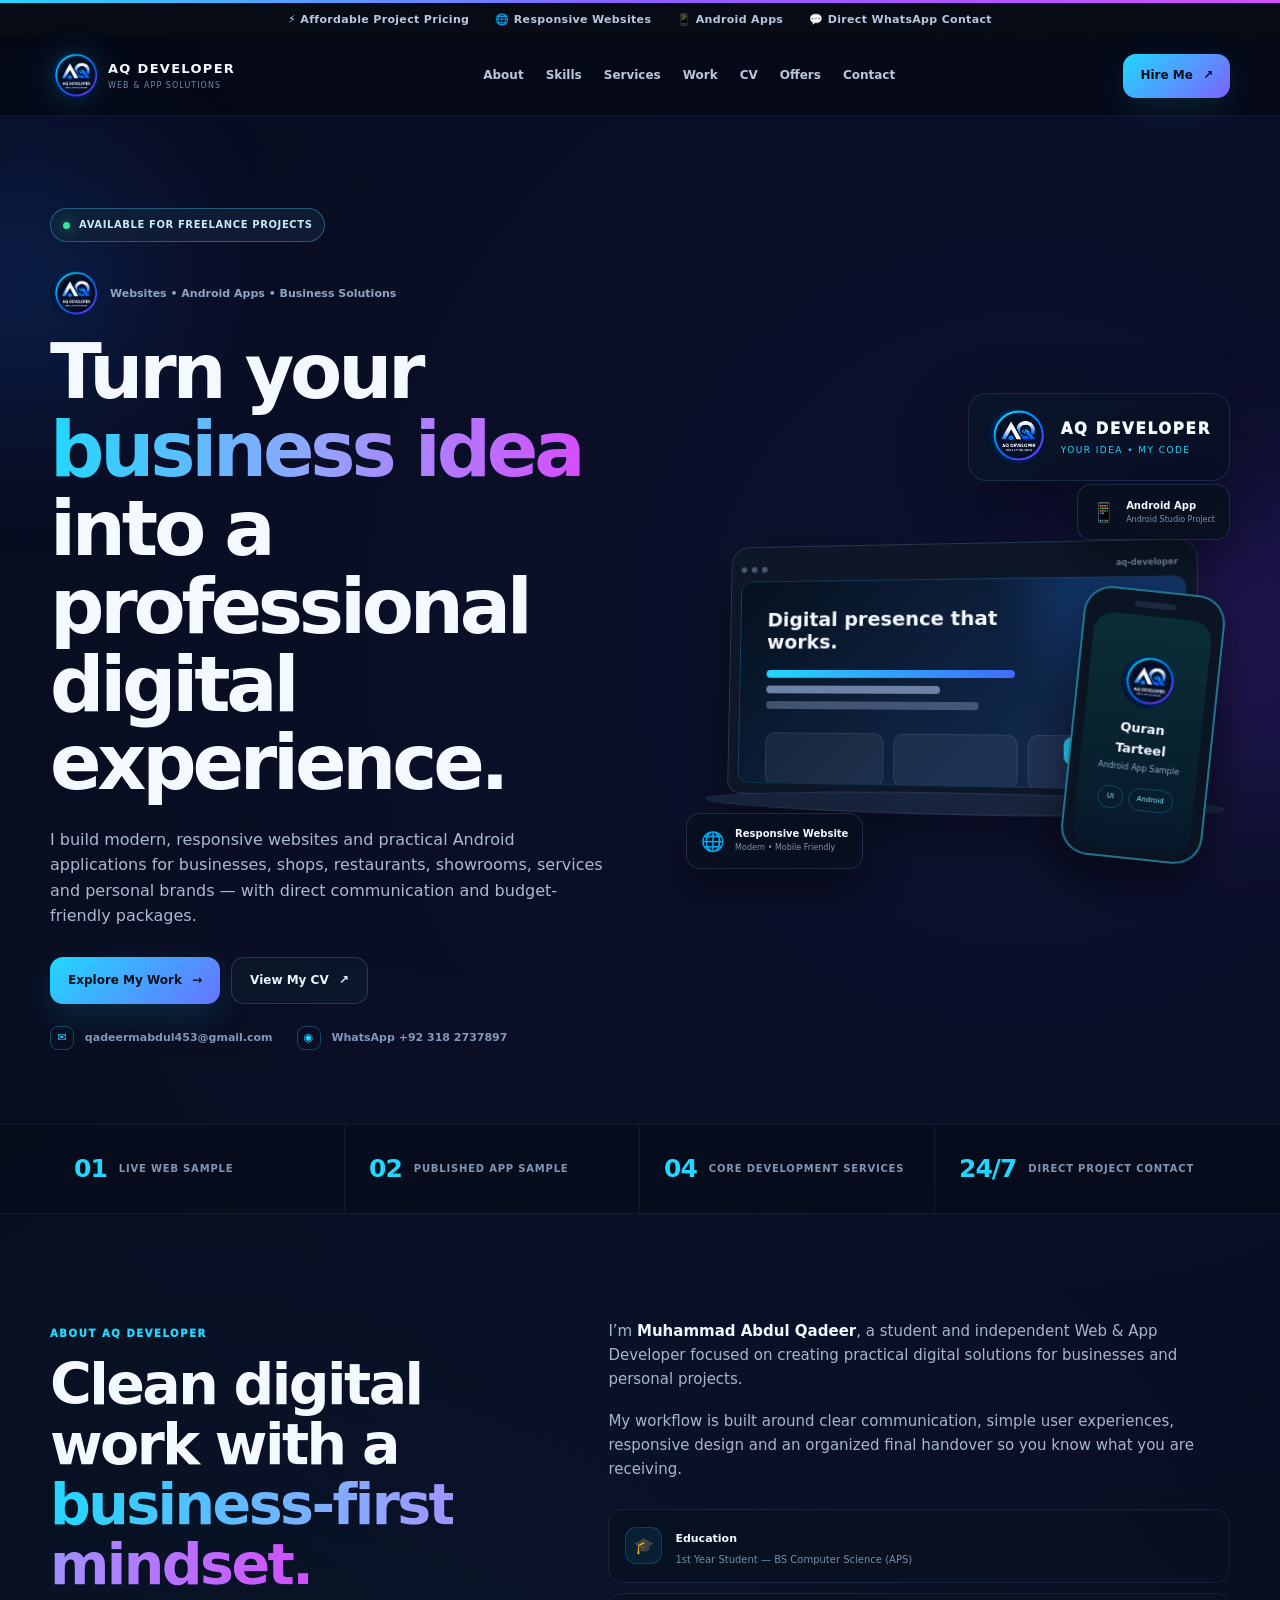
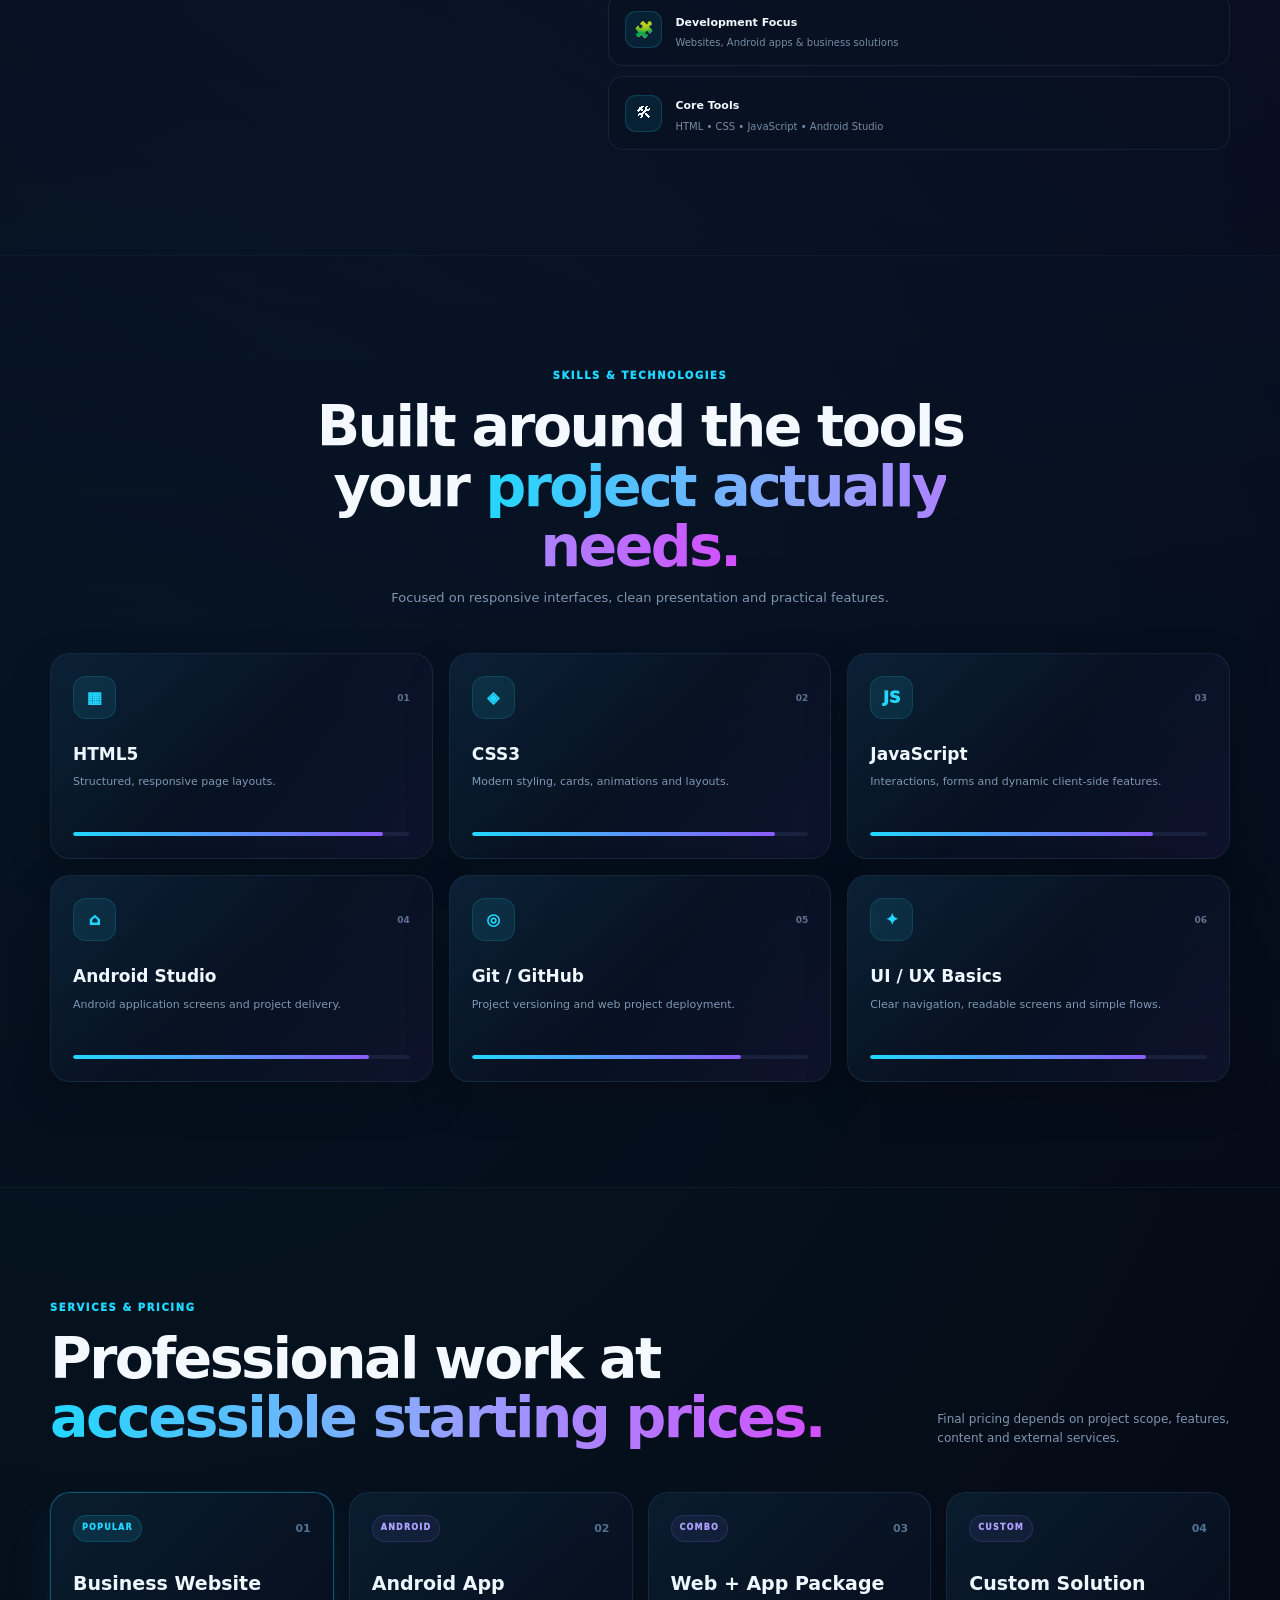
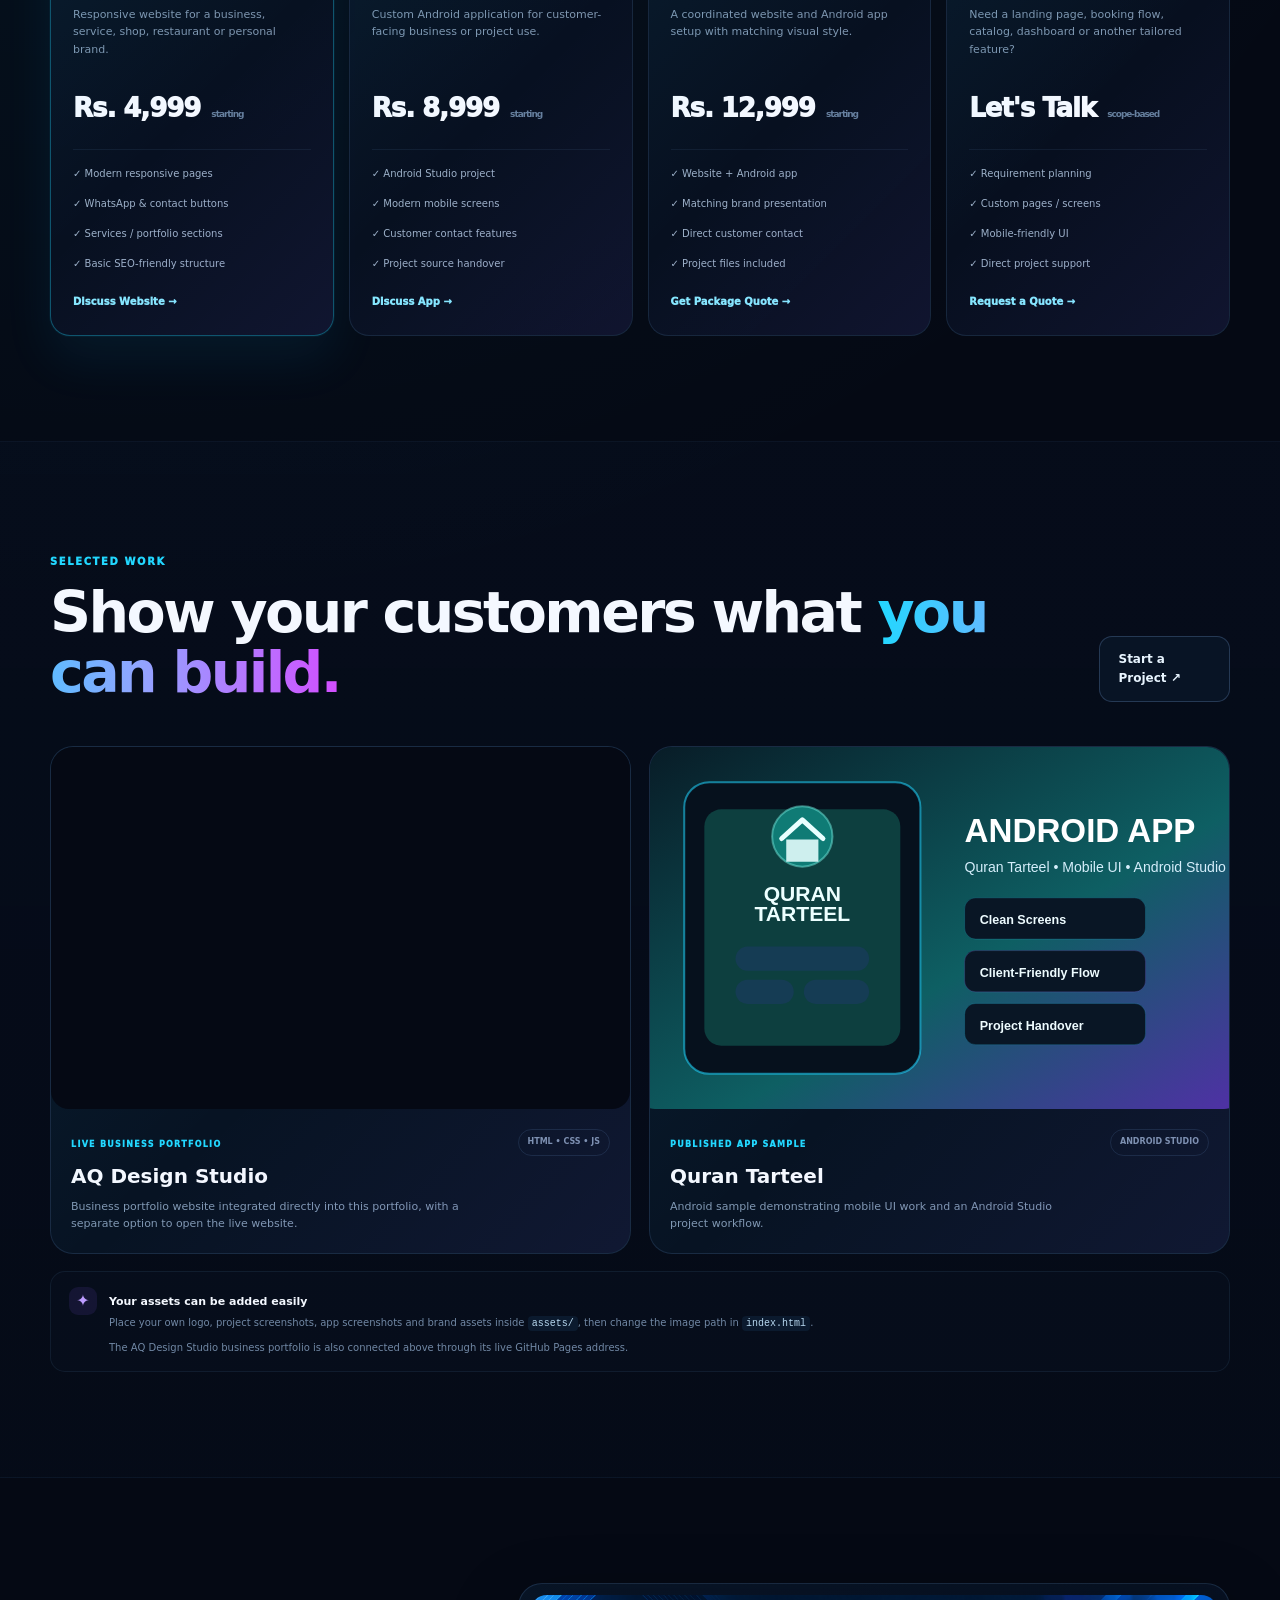
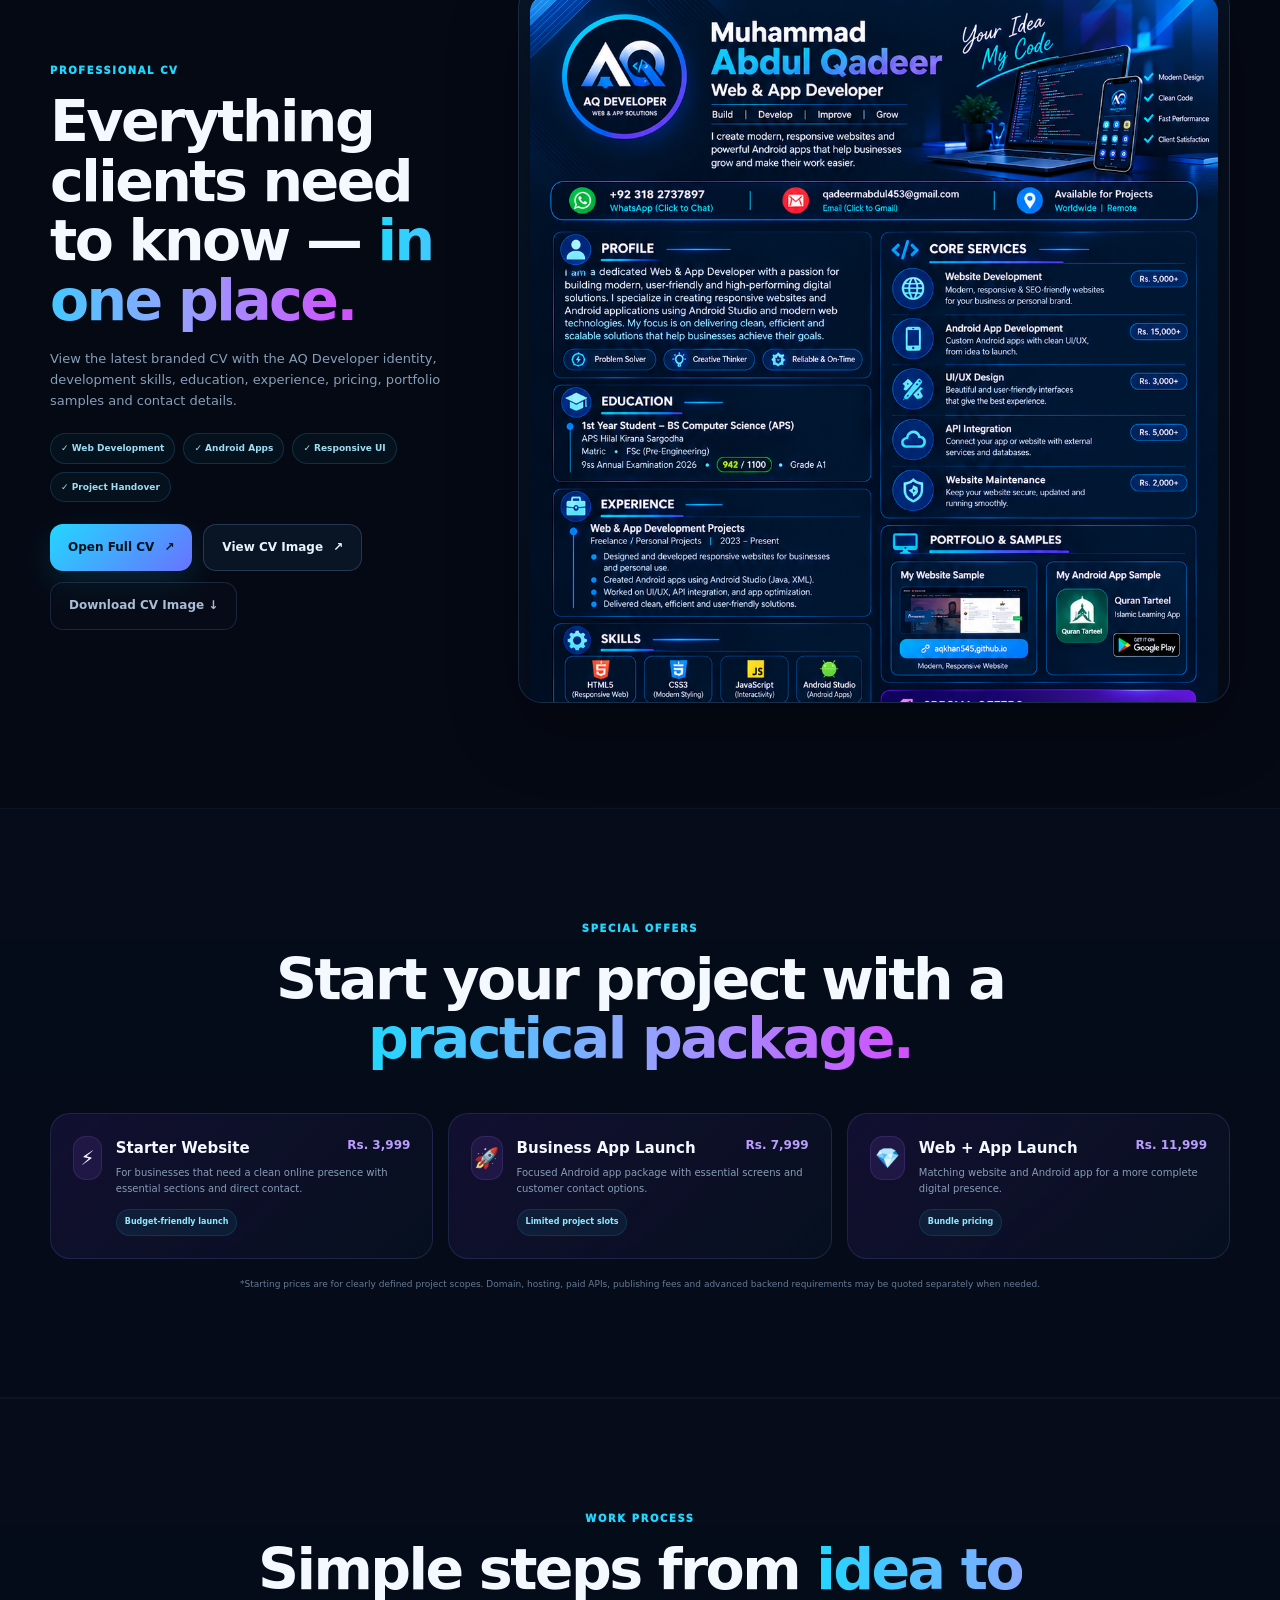
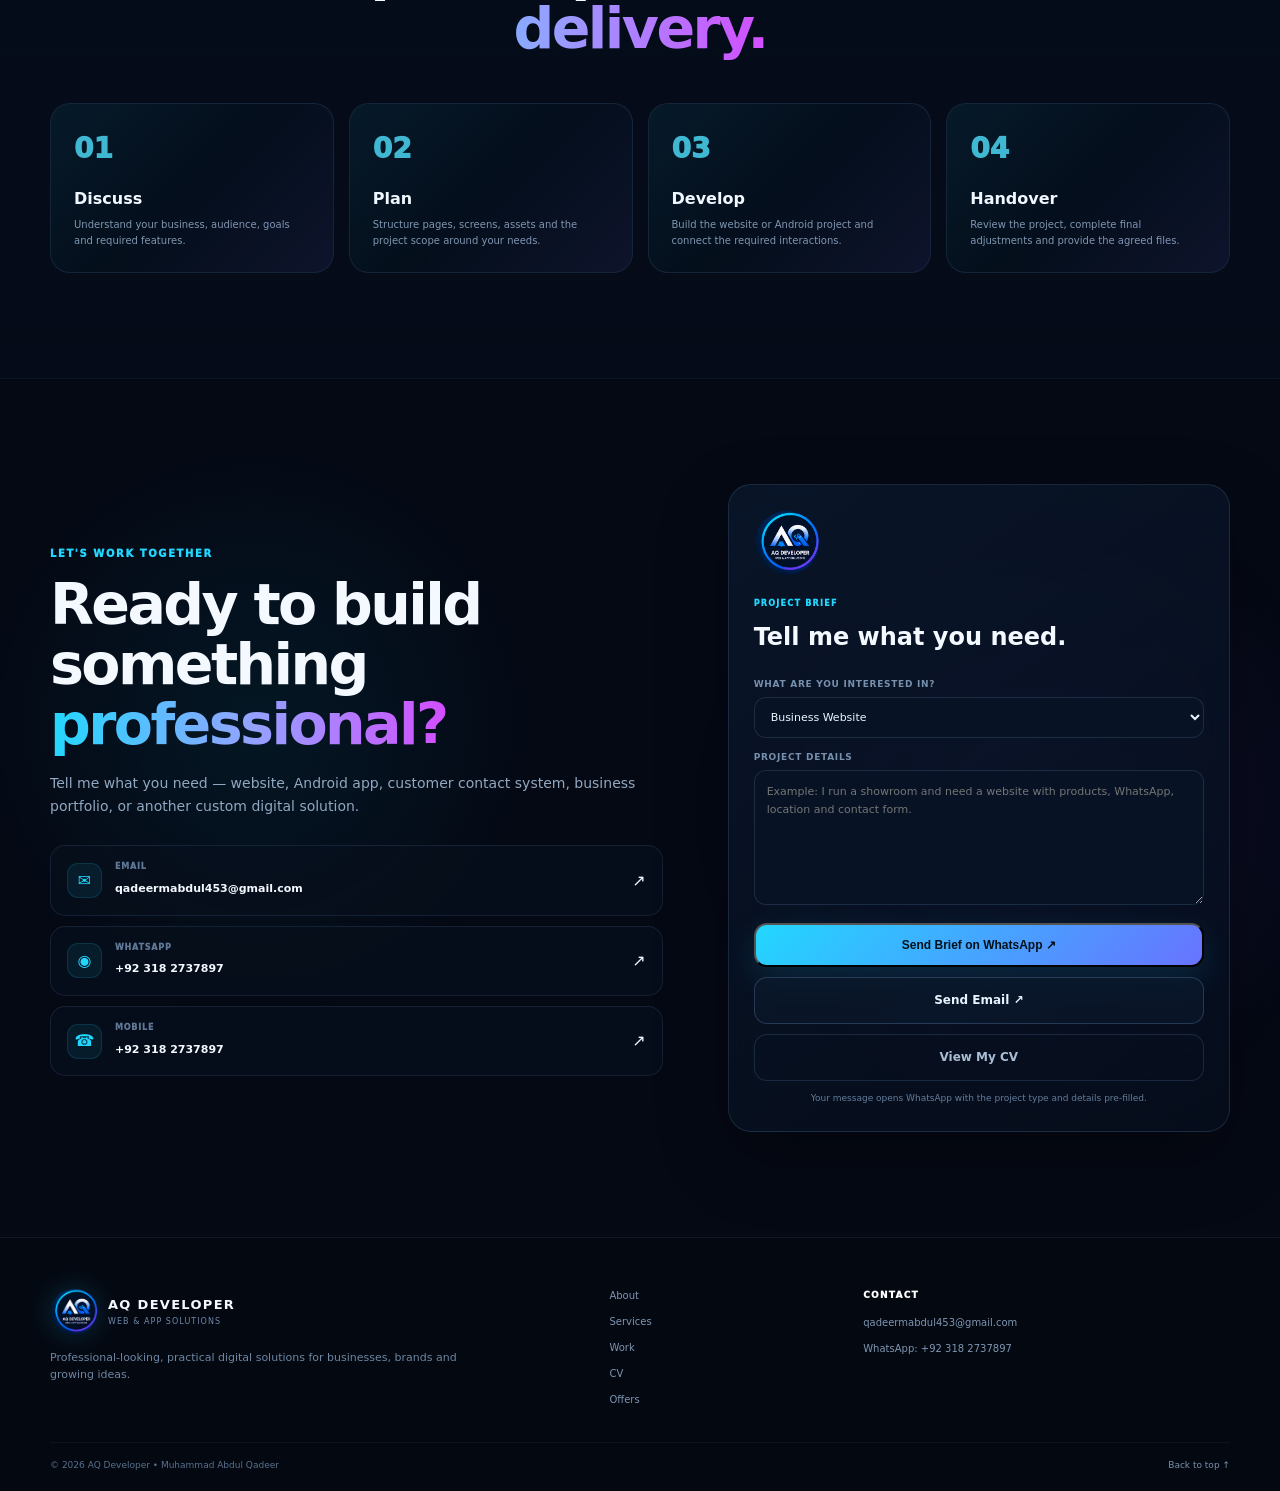
==== commit 43b912a9: "Add files via upload" ====
--- a/index.html
+++ b/index.html
@@ -151,15 +151,24 @@
         <div class="section-row reveal"><div><span class="kicker">SELECTED WORK</span><h2>Show your customers what <span>you can build.</span></h2></div><a class="btn btn-secondary" href="#contact">Start a Project ↗</a></div>
         <div class="project-grid">
           <article class="project-card reveal">
-            <div class="project-art"><img src="assets/web-project-placeholder.svg" alt="AQ Developer website sample" /><div class="project-overlay"><a href="https://aqkhan545.github.io/" target="_blank" rel="noopener">Open Live Website ↗</a></div></div>
-            <div class="project-body"><div><span class="project-label">LIVE WEB SAMPLE</span><h3>Business Portfolio Website</h3><p>Modern responsive website with services, offers, portfolio, CV and direct contact actions.</p></div><span class="project-chip">HTML • CSS • JS</span></div>
+            <div class="project-art">
+              <iframe
+                src="https://aqkhan545.github.io/aq-design-studio/"
+                title="AQ Design Studio Business Portfolio Website"
+                loading="lazy"
+                style="width:100%;height:100%;min-height:360px;border:0;border-radius:18px;background:#050914;"
+                referrerpolicy="no-referrer-when-downgrade"
+              ></iframe>
+              <div class="project-overlay"><a href="https://aqkhan545.github.io/aq-design-studio/" target="_blank" rel="noopener">Open Live Website ↗</a></div>
+            </div>
+            <div class="project-body"><div><span class="project-label">LIVE BUSINESS PORTFOLIO</span><h3>AQ Design Studio</h3><p>Business portfolio website integrated directly into this portfolio, with a separate option to open the live website.</p></div><span class="project-chip">HTML • CSS • JS</span></div>
           </article>
           <article class="project-card reveal delay-1">
             <div class="project-art"><img src="assets/app-project-placeholder.svg" alt="Quran Tarteel Android app sample" /><div class="project-overlay"><a href="https://apkpure.com/quran-tarteel/com.qurantarteel" target="_blank" rel="noopener">View App Sample ↗</a></div></div>
             <div class="project-body"><div><span class="project-label">PUBLISHED APP SAMPLE</span><h3>Quran Tarteel</h3><p>Android sample demonstrating mobile UI work and an Android Studio project workflow.</p></div><span class="project-chip">ANDROID STUDIO</span></div>
           </article>
         </div>
-        <div class="asset-note reveal"><span>✦</span><div><strong>Your assets can be added easily</strong><p>Place your own logo, project screenshots, app screenshots and brand assets inside <code>assets/</code>, then change the image path in <code>index.html</code>.</p></div></div>
+        <div class="asset-note reveal"><span>✦</span><div><strong>Your assets can be added easily</strong><p>Place your own logo, project screenshots, app screenshots and brand assets inside <code>assets/</code>, then change the image path in <code>index.html</code>.</p><p style="margin-top:8px;">The AQ Design Studio business portfolio is also connected above through its live GitHub Pages address.</p></div></div>
       </div>
     </section>
 
